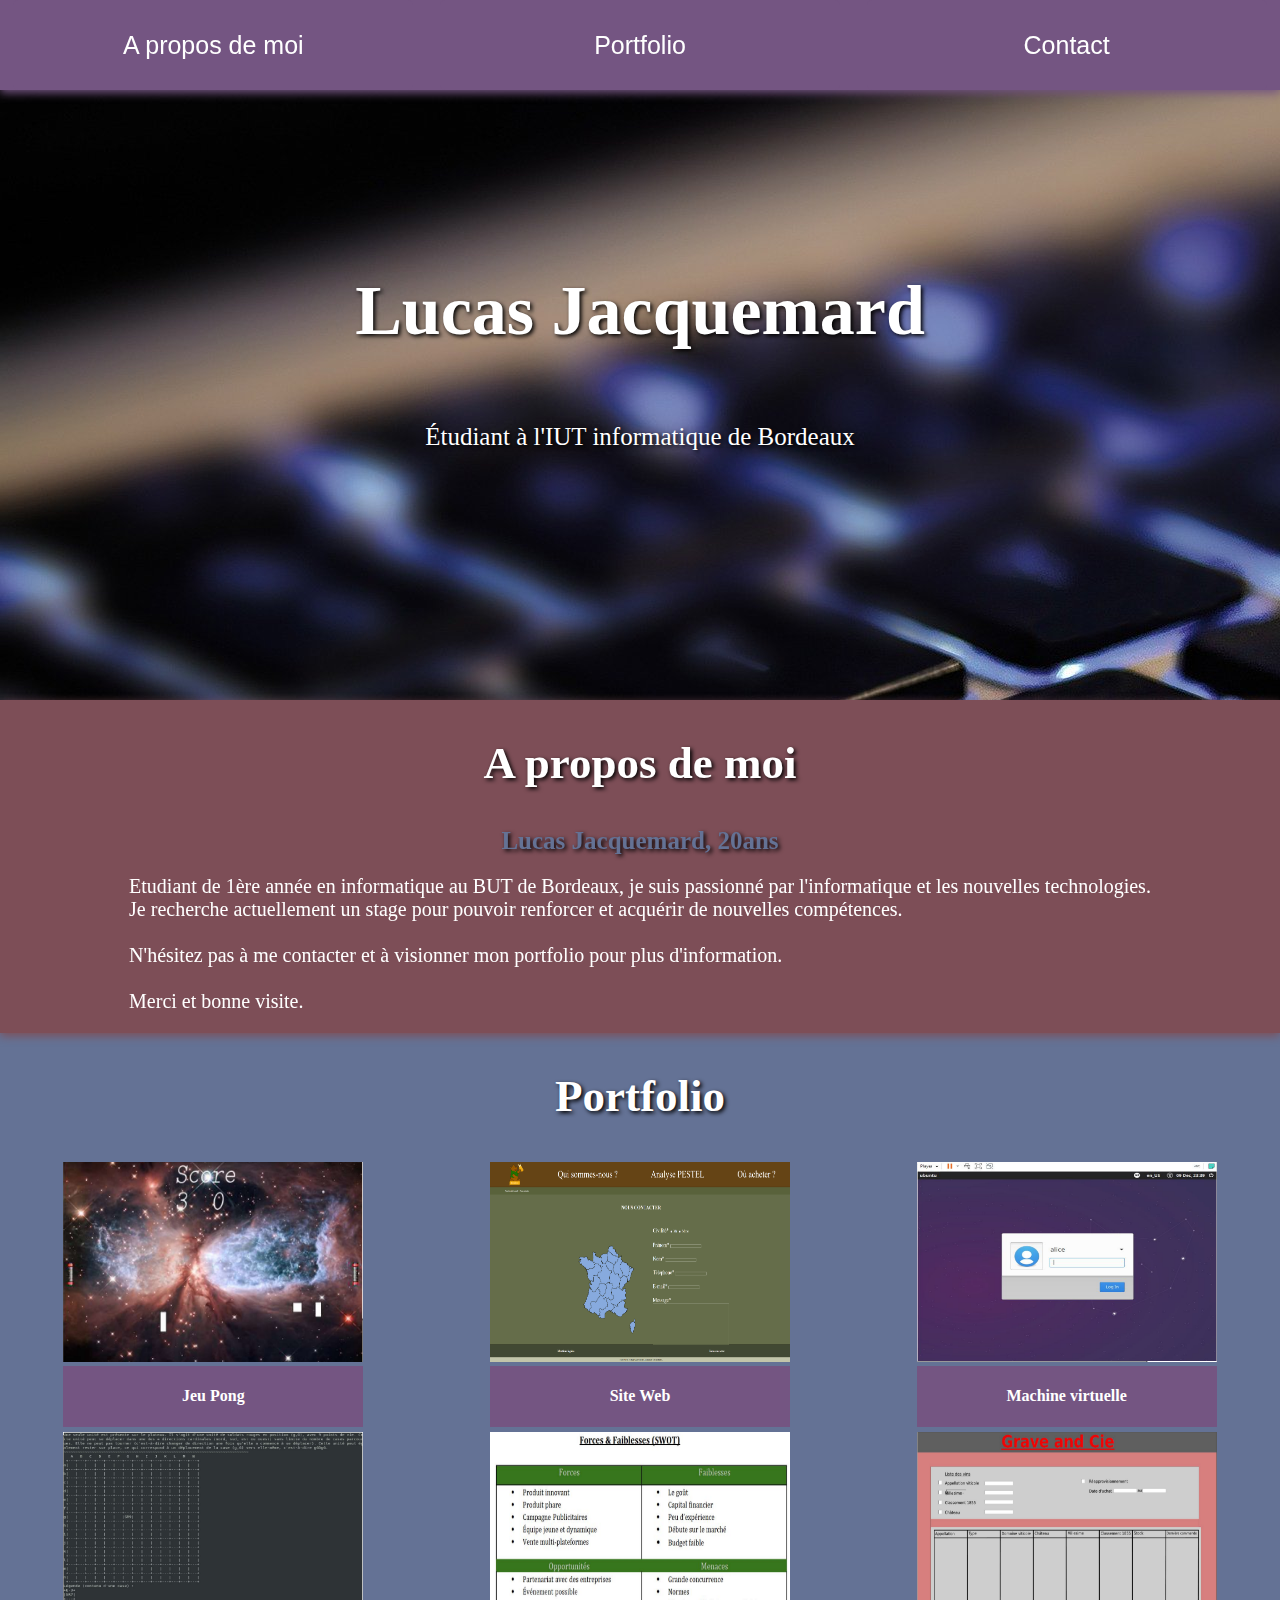
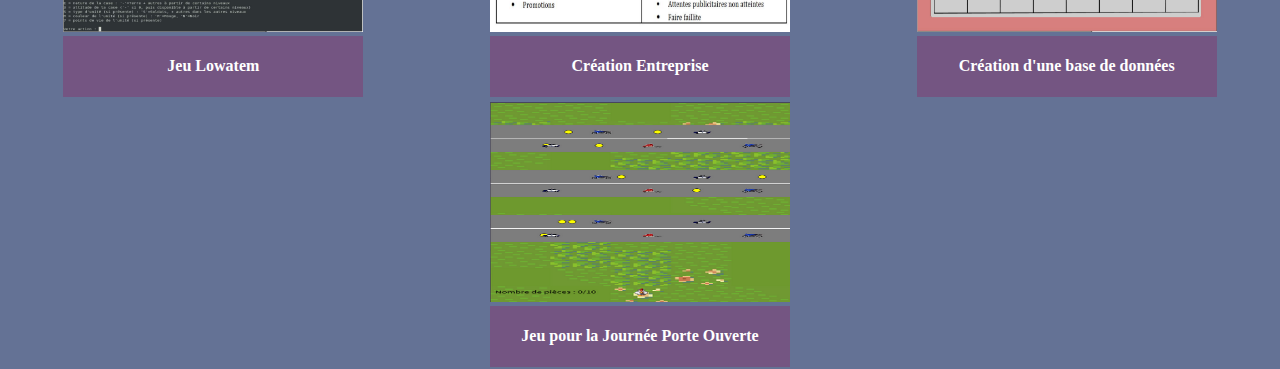
==== index.html @ 4721d034 "Update index.html" ====
<!DOCTYPE html>
<html lang="fr">
<meta charset="utf-8">
<html> 
<head>
    <title> Portfolio </title> 
    <meta charset="utf-8">
    <link rel="stylesheet" href="Portfolio.css">
</head>
<body> 
    <div id="Principale">
        <header>
            <button class="menu" onclick="window.location.href = '#Presentation'" >A propos de moi</button>  
            <button class="menu" onclick="window.location.href = '#Portfolio'" >Portfolio</button>
            <button class="menu" onclick="window.location.href = 'Contact.html'" >Contact</button>  
        </header>
        <nav id="Mobile">
            <div id="Liste-sous-menu">
                <a href="#menu" id="Retour-menu">X</a>
                <ul id="Lien">
                    <li class="Sous-menu-lien"><button class="menu" onclick="window.location.href = '#Presentation'" >A propos de moi</button>  </li>
                    <li class="Sous-menu-lien"><button class="menu" onclick="window.location.href = '#Portfolio'" >Portfolio</button></li>
                    <li class="Sous-menu-lien"><button class="menu" onclick="window.location.href = 'Contact.html'" >Contact</button>  </li>
                </ul>
            </div>
            <a href="#Liste-sous-menu" id="Menu">Menu</a>
        </nav>
        <div class="image">
            <div class="texte_image">
                <h1 id="Titre">Lucas Jacquemard</h1>
                <p>Étudiant à l'IUT informatique de Bordeaux</p>
            </div>       
        </div>
    </div>
    <div id="Presentation">
        <div class="Titre">
            <h2>A propos de moi</h2>
        </div>
        <h3>Lucas Jacquemard, 20ans</h3>
        <div class="texte">
            <p>Etudiant de 1ère année en informatique au BUT de Bordeaux, 
                je suis passionné par l'informatique et les nouvelles technologies.
                <br>Je recherche actuellement un stage pour pouvoir renforcer 
                et acquérir de nouvelles compétences.</br>
                <br>N'hésitez pas à me contacter et à visionner mon portfolio pour plus d'information.</br>
            </br> Merci et bonne visite.</br></p>
        </div>     
    </div>
    <div class="Titre">
        <h2>Portfolio</h2>
    </div>
    <div id="Portfolio">                   
        <div class="portfolio_description">
            <a href="retex/Retex_Pong.pdf"><img class="Image_portfolio" src="img/Pong.PNG"></a>
            <div class="Portfolio_caption">
                <h4>Jeu Pong</h4>
            </div>
        </div>  
        <div class="portfolio_description">
            <a href="retex/Retex_Web.pdf"><img class="Image_portfolio" src="img/Web.png"> </a> 
            <div class="Portfolio_caption">
                <h4>Site Web</h4>
            </div>
        </div>
        <div class="portfolio_description"> 
            <a href="retex/Retex_MachineVirtuelle.pdf"><img class="Image_portfolio" src="img/MachineVirtuelle.PNG"></a>
            <div class="Portfolio_caption">
                <h4>Machine virtuelle</h4>
            </div>
        </div>
        <div class="portfolio_description"> 
            <a href="retex/Retex_Lowatem.pdf"><img class="Image_portfolio" src="img/Lowatem.PNG"></a>
            <div class="Portfolio_caption">
                <h4>Jeu Lowatem</h4>
            </div>
        </div>
        <div class="portfolio_description"> 
            <a href="retex/Retex_Entreprise.pdf" download="Retex_Entreprise.pdf" ><img class="Image_portfolio" src="img/Entreprise.PNG"></a>
            <div class="Portfolio_caption">
                <h4>Création Entreprise</h4>
            </div>
        </div> 
        <div class="portfolio_description">
            <a href="retex/Retex_Base_de_donées.pdf"><img class="Image_portfolio" src="img/Base de donnée.PNG"></a>
            <div class="Portfolio_caption">
                <h4>Création d'une base de données</h4>
            </div>
        </div> 
        <div class="portfolio_description">  
            <a href="retex/Retex_JPO.pdf"><img class="Image_portfolio" src="img/JPO.png"></a>
            <div class="Portfolio_caption">
                <h4>Jeu pour la Journée Porte Ouverte</h4>
            </div>
        </div>
    </div>      
</body>
</html>
---- Portfolio.css ----
*{
    box-sizing: border-box;
}
html {
    height: 100%;
    width: 100%;
    background-color: #647295;
}

body {
    height: 100%;
    width: 100%;
    display: flex;
    flex-direction: column;
    margin: 0;
    overflow-x: hidden;
}

header {
    display : flex;
    justify-content: space-around;
    align-items: center;
    position: fixed;
    z-index: 2;
    height: 10%;
    width:100%;
    background-color:#745582 ; 
    filter: drop-shadow(0px 3px 5px #745582); 
    
}

.menu {
    font-size: 25px;
    width: 400px;
    height: 100%;
    color: #fff;
    border-radius: 5px;
    padding: 10px 25px;
    font-family: 'Lato', sans-serif;
    font-weight: 500;
    background: transparent;
    cursor: pointer;
    transition: all 0.3s ease;
    position: relative;
    display: inline-block;
    outline: none;
    background: #745582;
    border: none;
    z-index: 1;
}

.menu:after {
    position: absolute;
    content: "";
    width: 0;
    height: 100%;
    top: 0;
    right: 0;
    z-index: -1;
    background-color: #D8BFD8;
    border-radius: 5px;
    transition: all 0.3s ease;
}

.menu:hover:after {
    left: 0;
    width: 100%;
}

.image{
    display: table-cell;
    width: 100vw;
    height: 700px; 
    margin: 0%;
    padding: 0%;
    background:url(img/technology-gff7864ba7_1920.jpg)  ;
    text-align: center; 
    vertical-align: middle;  
}

#Titre{
    font-size: 70px;
}

.texte_image{
    margin: 0%;
    padding:0%;
    font-size: 20px;
    display:flex;
    flex-direction: column;
    justify-content: center;
    align-items: center;
    text-shadow: 2px 2px 4px #000;
    color: white;
    font-size: 25px;
}

#Presentation {
    background-color: #7D4E57;
    filter: drop-shadow(0px 3px 5px #7D4E57);
    width: 100%;
    height: 400px;
    display: flex;
    flex-direction: column;
    align-items: center;
    justify-content: center;
    color: #FFFF;
}

.texte{
    margin: 0%;
    padding:0%;
    height: 100%;
    font-size: 20px;
}

p{
    
    font-size: 100%;
    width: 100%;
    height:100%;
    margin-left: auto;
    margin-right: auto;
}

h3{
    display: inline;
    width:100%;
    padding: 0%;
    margin:0%;
    text-align:center;
    color: #647295;
    font-size: 25px;
    text-shadow: 2px 2px 4px #000;
}


#Portfolio{
    background-size: cover;
    display: flex;
    flex-direction: row;
    flex-wrap: wrap;
    justify-content: space-around;
    justify-items: center;
    align-items: center;
    height:70%
}

.Titre{
    color: #fff;
    text-align: center;
    font-size: 30px;
    text-shadow: 2px 2px 4px #000;
}

.Image_portfolio{
    width: 300px;
    height:200px;
    margin-left: 50px;
    margin-right: 50px;
}

.portfolio_description{
    display: flex;
    flex-direction: column;
    justify-content: center;
    height: 270px;
}

.Portfolio_caption{
    text-align: center;
    background-color: #745582 ;
    max-width: 300px;
    margin-left: 50px;
    margin-right: 50px;
    color:white;      
}

#Mobile {
    display: none;
}

@media screen and (max-width: 800px) {
    
    #Mobile {
        height: 15%;
        width: 100%;
        background: #745582;
        position: fixed;
        display: flex;
        flex-direction: row-reverse;
        justify-content: space-around;
        align-items: center;
        z-index: 1;
    }
    
    #Menu {
        font-size: 36px;
        line-height: 46px;
        color: white;
        background: #745582;
        text-decoration: none;
        cursor: pointer;
        border: 0;
        margin-left: auto;
        margin-right: auto;
    }
    
    #Liste-sous-menu {
        display: flex;
        justify-content: center;
        align-items: center;
    }
    
    #Retour-menu {
        display: none;
        background: #745582;
        text-decoration: none;
        color: white;
        font-weight: bold;
        font-size: 20px;
        margin-left: 40px;
        font-family: Verdana, Geneva, Tahoma, sans-serif;
    }
    
    #Lien {
        display: none;
        height: 10%;
        width: 100%;
        list-style-type: none;
        background: #745582, 10%;
    }
    
    .Sous-menu-lien .menu {
        list-style-type: none;
        text-align: center;
        padding: 0px;
        line-height: 40px;
        height: 10%;
        color: white;
        font-size: 20px;
        z-index: 5;
    }
    
    .Sous-menu-lien a:hover,
    #Retour-menu:hover,
    #Menu:hover {
        color: grey;
    }
    
    #Liste-sous-menu:target ul {
        display: block;
    }
    
    #Liste-sous-menu:target #Retour-menu {
        display: block;
    }
    
    #Liste-sous-menu:target+#Menu {
        display: none;
    }
    
    header{
        display: none;
    }
    
    .texte{
        margin: 0%;
        padding:0%;
        height: 100%;
        font-size: 20px;
        display:flex;
        flex-direction: column;
        justify-content: center;
        align-items: center;
        text-align: center;
    }
    
    p{
        margin-right: auto;
        margin-left: auto;
        width: 100%;
        height:100%;
    }
    
    h3{
        margin-right: 0%;
    }
    
}
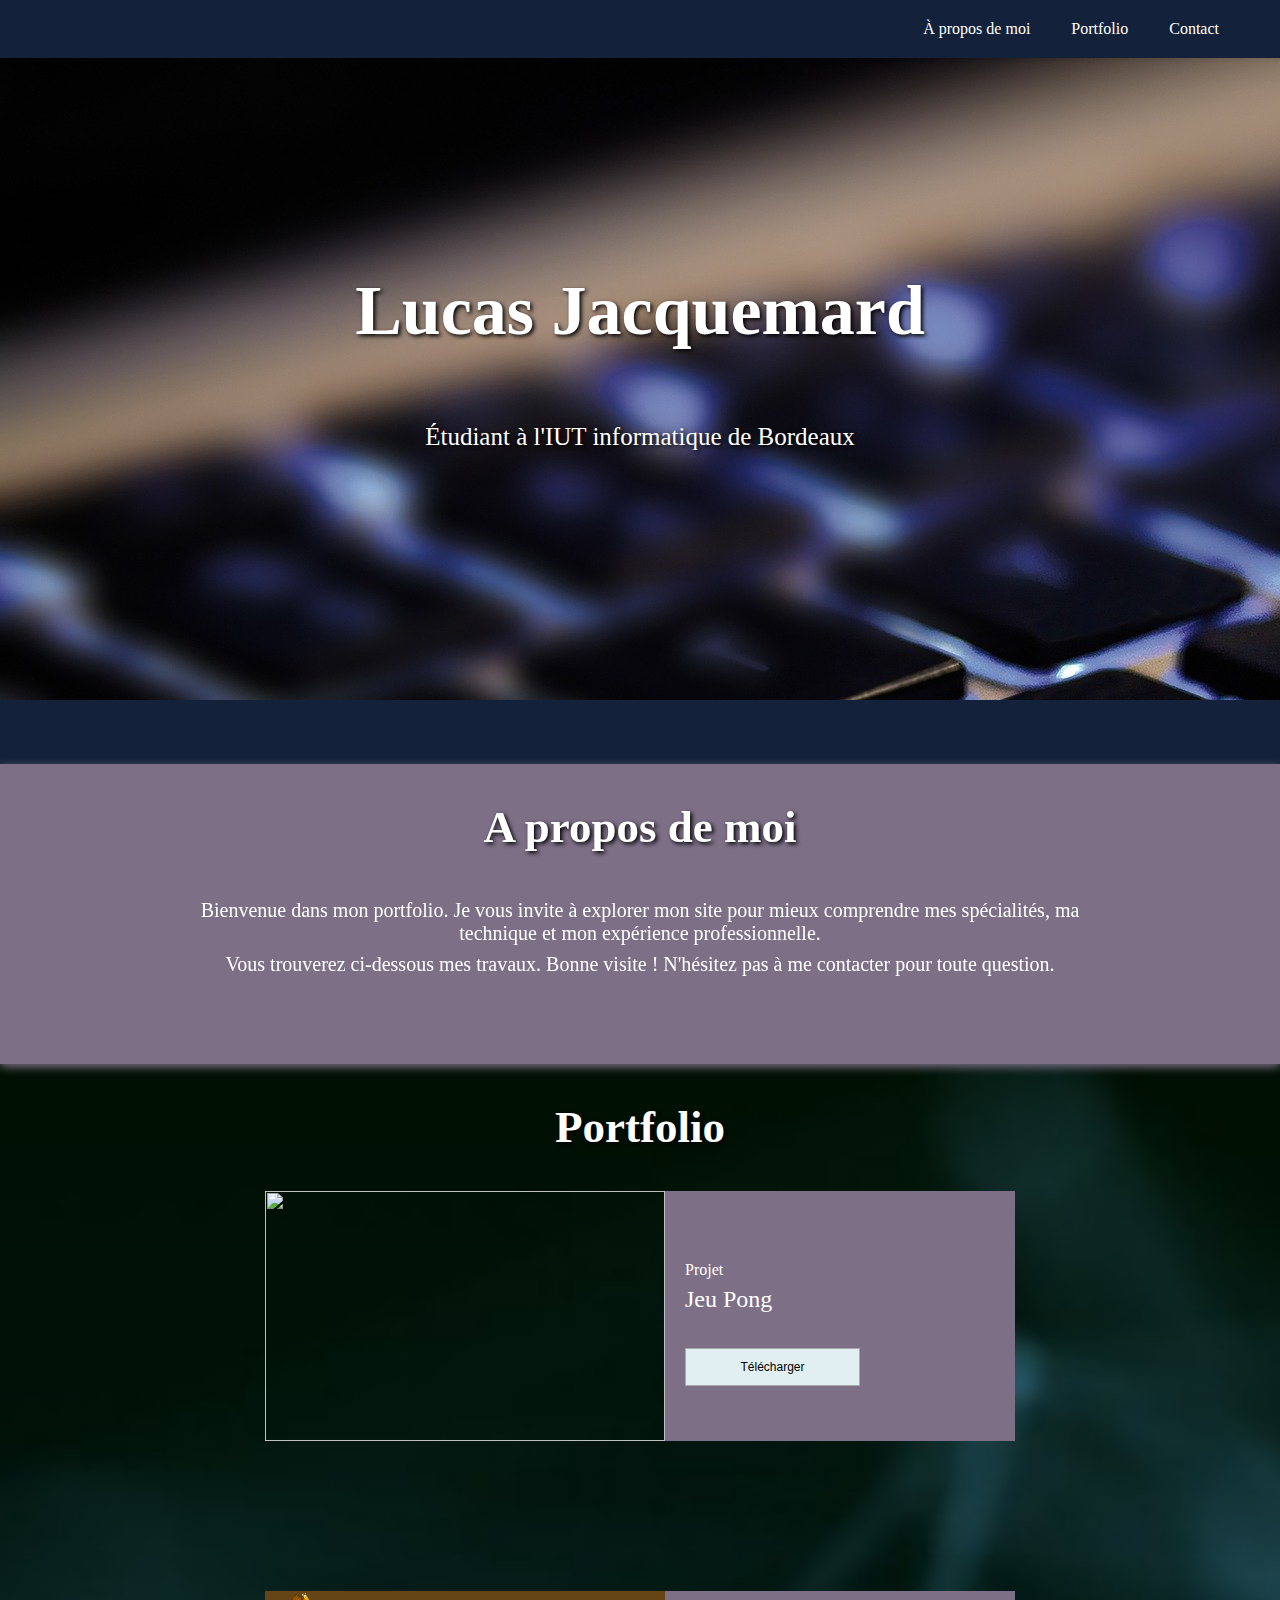
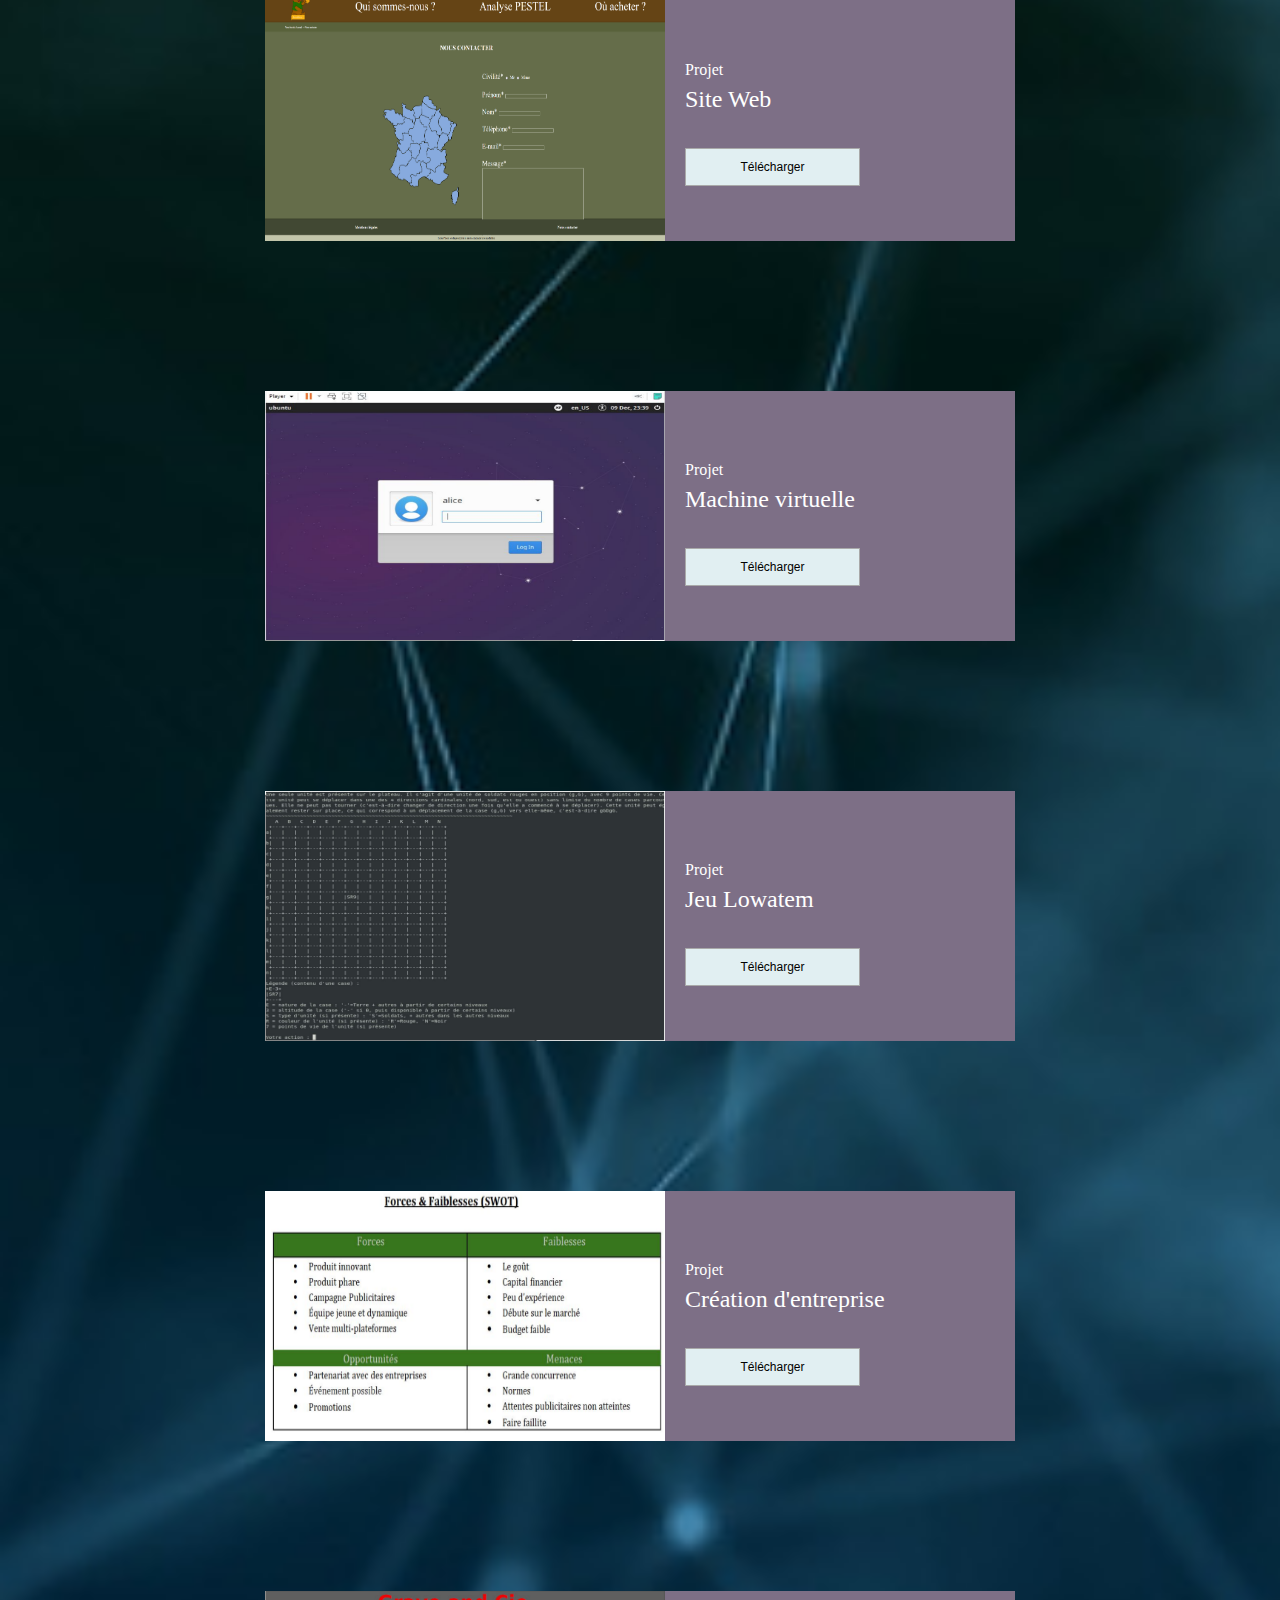
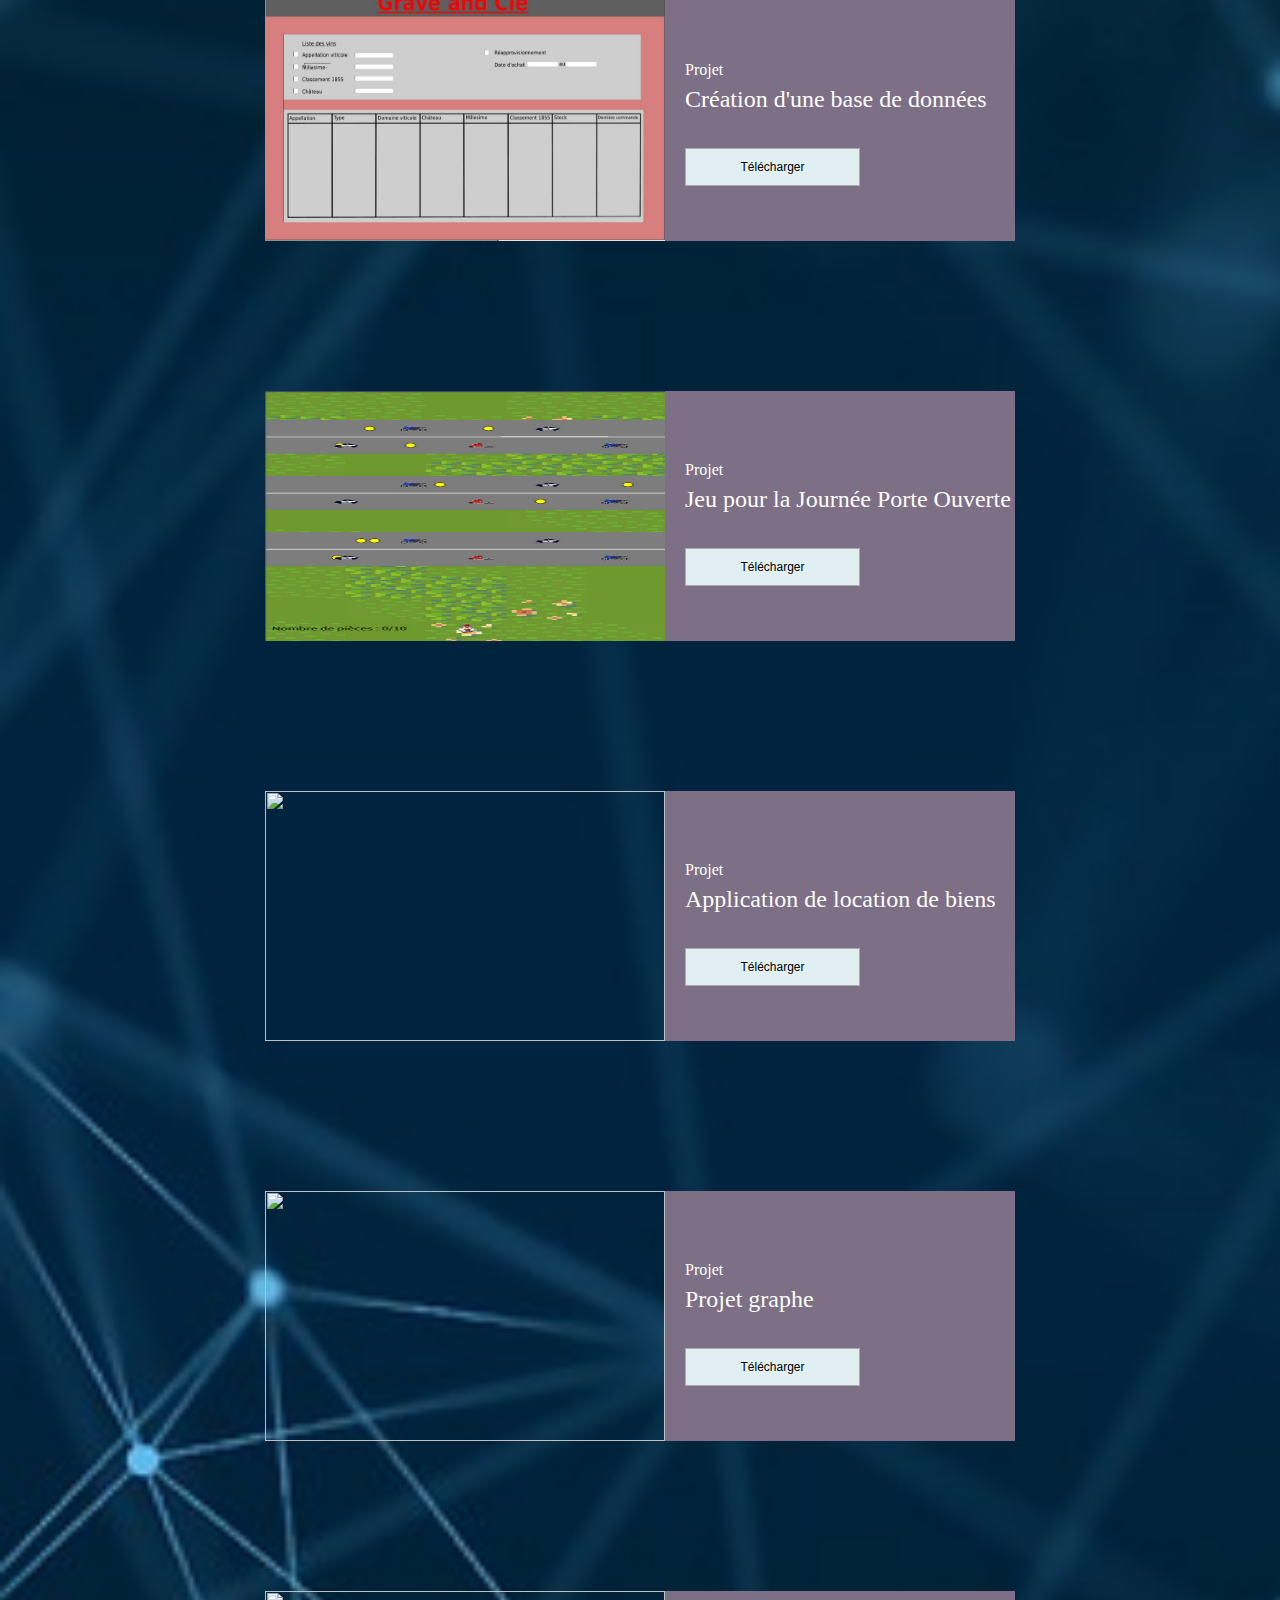
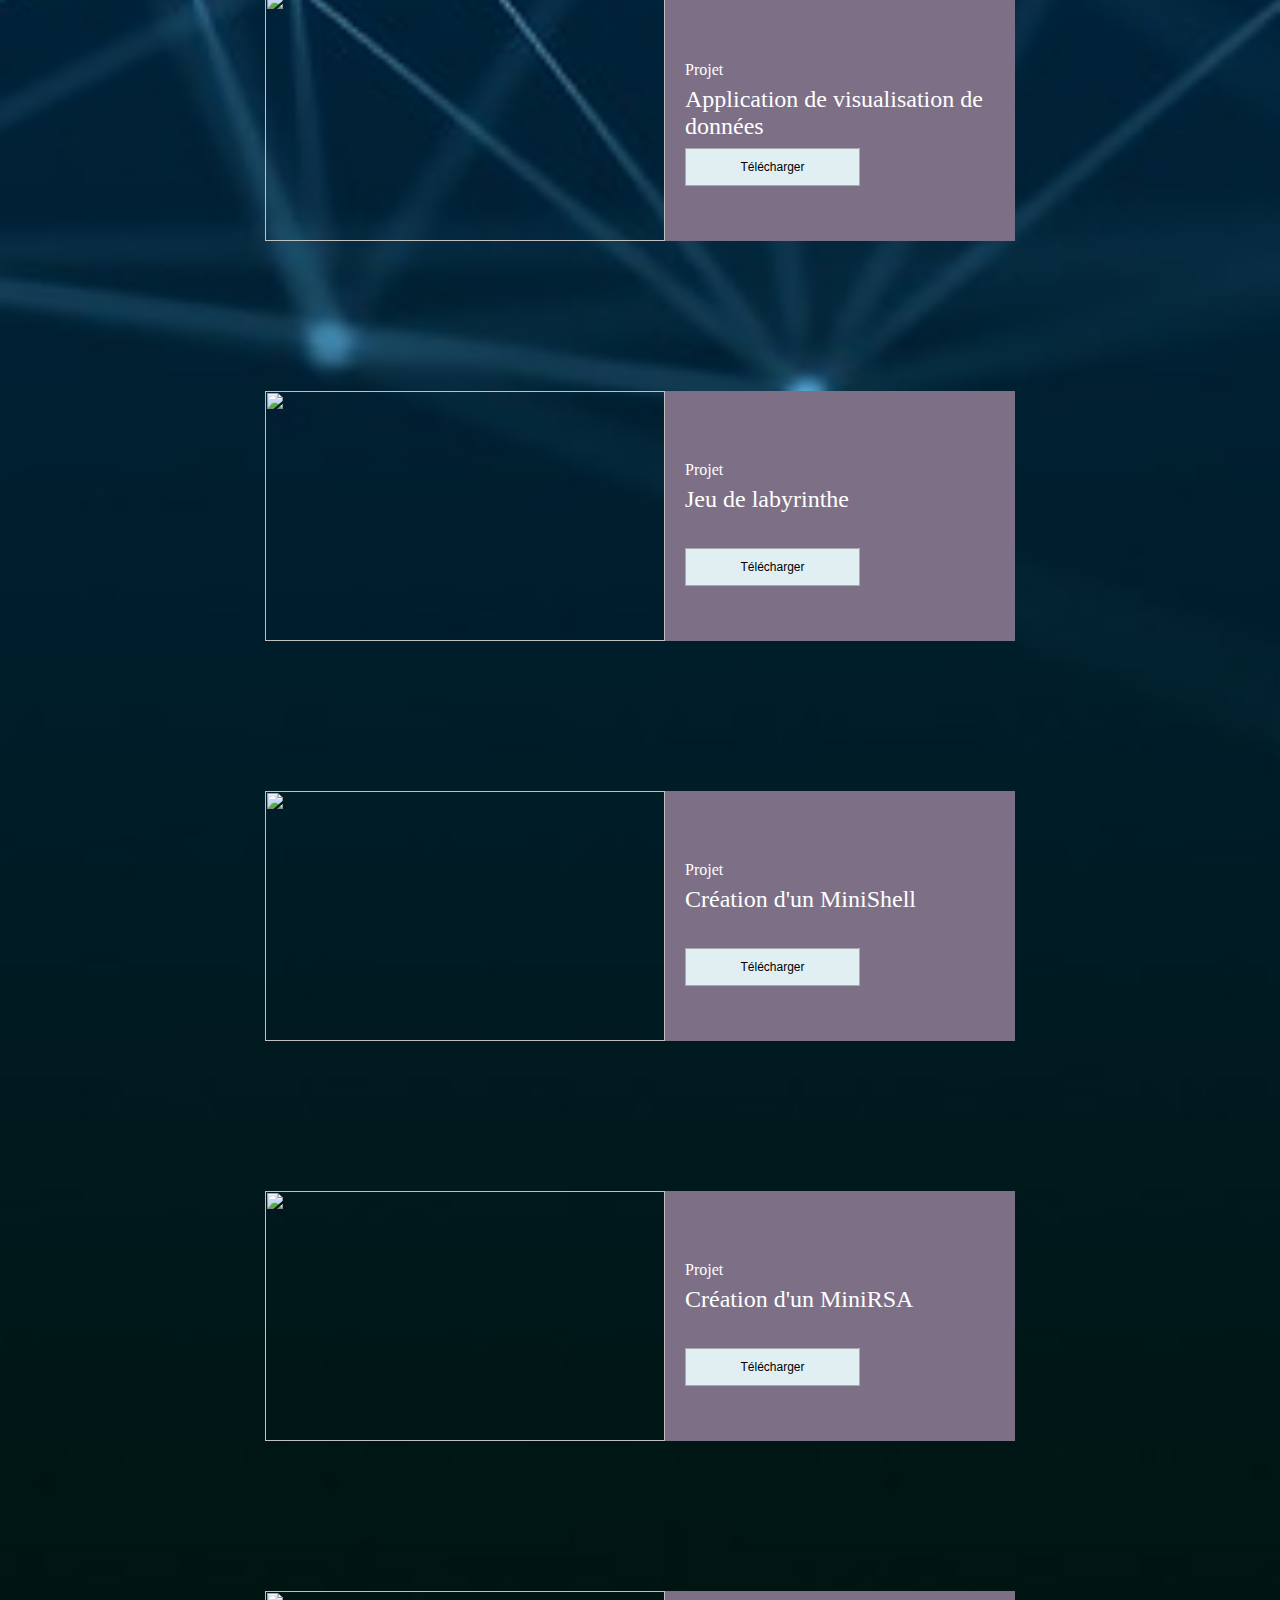
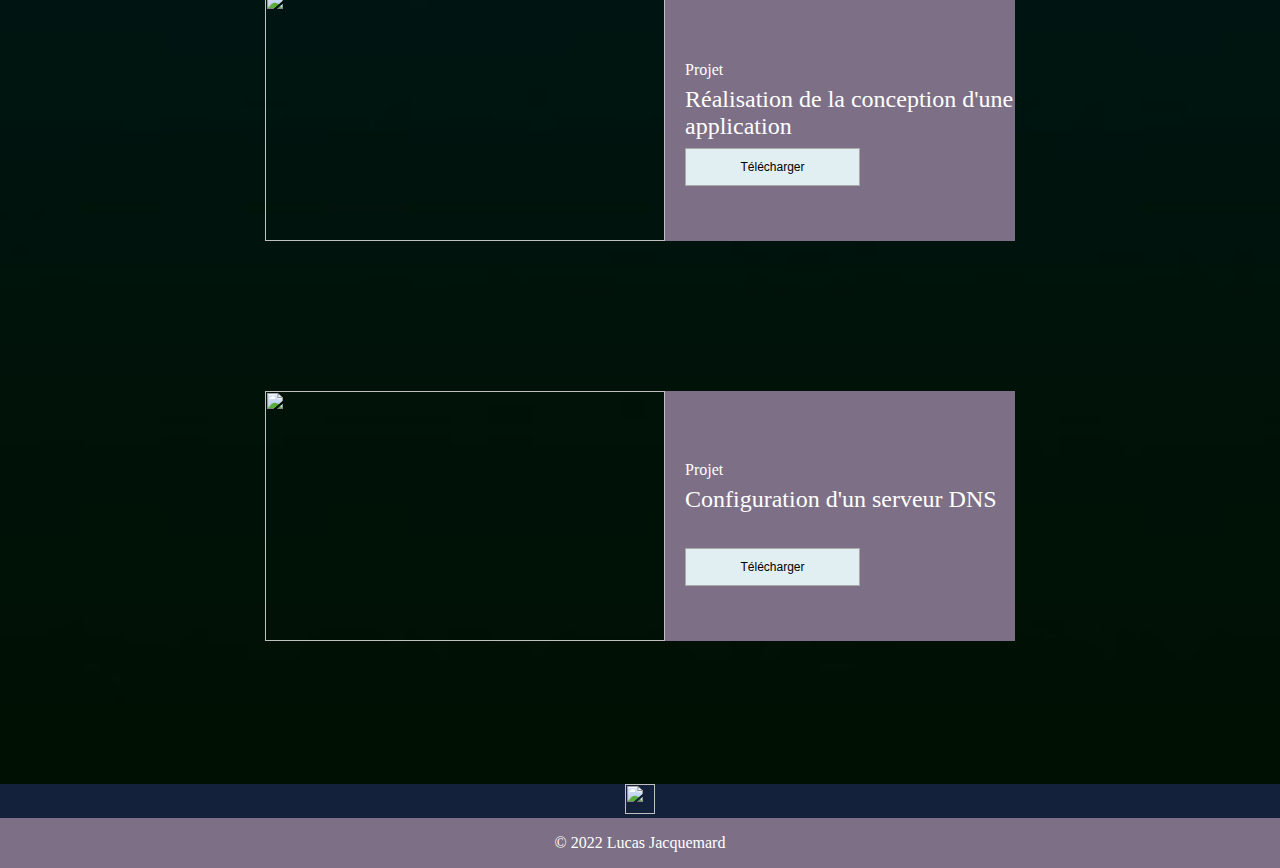
==== commit afafbe3c: "Rename Portfolio.html to index.html" ====
--- a/index.html
+++ b/index.html
@@ -9,11 +9,15 @@
 </head>
 <body> 
     <div id="Principale">
-        <header>
-            <button class="menu" onclick="window.location.href = '#Presentation'" >A propos de moi</button>  
-            <button class="menu" onclick="window.location.href = '#Portfolio'" >Portfolio</button>
-            <button class="menu" onclick="window.location.href = 'Contact.html'" >Contact</button>  
-        </header>
+        <header class="header">
+            <input class="menu-btn" type="checkbox" id="menu-btn" />
+            <label class="menu-icon" for="menu-btn"><span class="navicon"></span></label>
+            <ul class="menu">
+              <li><a href="#Presentation">À propos de moi</a></li>
+              <li><a href="#Portfolio">Portfolio</a></li>
+              <li><a href="#Contact">Contact</a></li>
+            </ul>
+          </header>
         <nav id="Mobile">
             <div id="Liste-sous-menu">
                 <a href="#menu" id="Retour-menu">X</a>
@@ -36,62 +40,173 @@
         <div class="Titre">
             <h2>A propos de moi</h2>
         </div>
-        <h3>Lucas Jacquemard, 20ans</h3>
         <div class="texte">
-            <p>Etudiant de 1ère année en informatique au BUT de Bordeaux, 
-                je suis passionné par l'informatique et les nouvelles technologies.
-                <br>Je recherche actuellement un stage pour pouvoir renforcer 
-                et acquérir de nouvelles compétences.</br>
-                <br>N'hésitez pas à me contacter et à visionner mon portfolio pour plus d'information.</br>
-            </br> Merci et bonne visite.</br></p>
+            <CENTER>Bienvenue dans mon portfolio. Je vous invite à explorer mon site pour mieux comprendre mes spécialités, ma technique et mon expérience professionnelle. </CENTER>
+            <CENTER> Vous trouverez ci-dessous mes travaux. Bonne visite ! N'hésitez pas à me contacter pour toute question.</CENTER>
         </div>     
     </div>
-    <div class="Titre">
-        <h2>Portfolio</h2>
-    </div>
-    <div id="Portfolio">                   
-        <div class="portfolio_description">
-            <a href="retex/Retex_Pong.pdf"><img class="Image_portfolio" src="img/Pong.PNG"></a>
-            <div class="Portfolio_caption">
-                <h4>Jeu Pong</h4>
-            </div>
+    <div id="Portfolio">
+        <div class="Titre">
+            <h2>Portfolio</h2>
+        </div>
+        <div id="portfolio_projet">                 
+            <div class="portfolio_description">
+                <img class="Image_portfolio" src="img/Pong.png">
+                <div class="Portfolio_caption">
+                    <div class="texte_Portfolio">
+                    <p>Projet</p>
+                    <p class="nom_projet">Jeu Pong</p>
+                    <input type="button" value="Télécharger" onclick="window.location='retex/Retex Pong.pdf'"></input>
+                </div>
+                </div>
+            </div>  
+            <div class="portfolio_description">
+                <img class="Image_portfolio" src="img/Web.png">
+                <div class="Portfolio_caption">
+                <div class="texte_Portfolio">
+                    <p>Projet</p>
+                    <p class="nom_projet">Site Web</p>
+                    <input type="button" value="Télécharger" onclick="window.location='retex/Retex Web.pdf'"></input>
+                </div>
+                </div>
+            </div>
+            <div class="portfolio_description"> 
+                <img class="Image_portfolio" src="img/MachineVirtuelle.PNG">
+                <div class="Portfolio_caption">
+                    <div class="texte_Portfolio">
+                        <p>Projet</p>
+                        <p class="nom_projet">Machine virtuelle</p>
+                        <input type="button" value="Télécharger" onclick="window.location='retex/Retex Machine virtuelle.pdf'"></input>
+                    </div>
+                    </div>
+            </div>
+            <div class="portfolio_description"> 
+                <img class="Image_portfolio" src="img/Lowatem.PNG">
+                <div class="Portfolio_caption">
+                    <div class="texte_Portfolio">
+                        <p>Projet</p>
+                        <p class="nom_projet">Jeu Lowatem</p>
+                        <input type="button" value="Télécharger" onclick="window.location='retex/Retex Lowatem.pdf'"></input>
+                    </div>
+                    </div>
+            </div>
+            <div class="portfolio_description"> 
+                <img class="Image_portfolio" src="img/Entreprise.PNG">
+                <div class="Portfolio_caption">
+                    <div class="texte_Portfolio">
+                        <p>Projet</p>
+                        <p class="nom_projet">Création d'entreprise</p>
+                        <input type="button" value="Télécharger" onclick="window.location='retex/Retex Entreprise.pdf'"></input>
+                    </div>
+                    </div>
+            </div> 
+            <div class="portfolio_description">
+                <img class="Image_portfolio" src="img/Base de donnée.PNG">
+                <div class="Portfolio_caption">
+                    <div class="texte_Portfolio">
+                        <p>Projet</p>
+                        <p class="nom_projet">Création d'une base de données</p>
+                        <input type="button" value="Télécharger" onclick="window.location='retex/Retex Base de données.pdf'"></input>
+                    </div>
+                    </div>     
+            </div> 
+            <div class="portfolio_description">  
+                <img class="Image_portfolio" src="img/JPO.png">
+                <div class="Portfolio_caption">
+                    <div class="texte_Portfolio">
+                        <p>Projet</p>
+                        <p class="nom_projet">Jeu pour la Journée Porte Ouverte</p>
+                        <input type="button" value="Télécharger" onclick="window.location='retex/Retex JPO.pdf'"></input>
+                    </div>
+                </div>  
+            </div>
+            <div class="portfolio_description">
+                <img class="Image_portfolio" src="img/Application location.PNG">
+                <div class="Portfolio_caption">
+                    <div class="texte_Portfolio">
+                        <p>Projet</p>
+                        <p class="nom_projet">Application de location de biens</p>
+                        <input type="button" value="Télécharger" onclick="window.location='retex/Retex Application de location de biens.pdf'"></input>
+                    </div>
+                    </div>     
+            </div>
+            <div class="portfolio_description">
+                <img class="Image_portfolio" src="img/Graphe.PNG">
+                <div class="Portfolio_caption">
+                    <div class="texte_Portfolio">
+                        <p>Projet</p>
+                        <p class="nom_projet">Projet graphe</p>
+                        <input type="button" value="Télécharger" onclick="window.location='retex/Retex Projet graphe.pdf'"></input>
+                    </div>
+                    </div>     
+            </div>
+            <div class="portfolio_description">
+                <img class="Image_portfolio" src="img/CPDViewer.png">
+                <div class="Portfolio_caption">
+                    <div class="texte_Portfolio">
+                        <p>Projet</p>
+                        <p class="nom_projet">Application de visualisation de données</p>
+                        <input type="button" value="Télécharger" onclick="window.location='retex/Retex CPDViewer.pdf'"></input>
+                    </div>
+                    </div>     
+            </div>
+            <div class="portfolio_description">
+                <img class="Image_portfolio" src="img/Jeu labyrinthe.PNG">
+                <div class="Portfolio_caption">
+                    <div class="texte_Portfolio">
+                        <p>Projet</p>
+                        <p class="nom_projet">Jeu de labyrinthe</p>
+                        <input type="button" value="Télécharger" onclick="window.location='retex/Retex jeu labyrinthe.pdf'"></input>
+                    </div>
+                    </div>     
+            </div> 
+            <div class="portfolio_description">
+                <img class="Image_portfolio" src="img/MiniShell.PNG">
+                <div class="Portfolio_caption">
+                    <div class="texte_Portfolio">
+                        <p>Projet</p>
+                        <p class="nom_projet">Création d'un MiniShell</p>
+                        <input type="button" value="Télécharger" onclick="window.location='retex/Retex MiniShell.pdf'"></input>
+                    </div>
+                    </div>     
+            </div> 
+            <div class="portfolio_description">
+                <img class="Image_portfolio" src="img/MiniRSA.PNG">
+                <div class="Portfolio_caption">
+                    <div class="texte_Portfolio">
+                        <p>Projet</p>
+                        <p class="nom_projet">Création d'un MiniRSA</p>
+                        <input type="button" value="Télécharger" onclick="window.location='retex/Retex MiniRSA.pdf'"></input>
+                    </div>
+                    </div>     
+            </div> 
+            <div class="portfolio_description">
+                <img class="Image_portfolio" src="img/Conception Application.png">
+                <div class="Portfolio_caption">
+                    <div class="texte_Portfolio">
+                        <p>Projet</p>
+                        <p class="nom_projet">Réalisation de la conception d'une application</p>
+                        <input type="button" value="Télécharger" onclick="window.location='retex/Retex Conception application.pdf'"></input>
+                    </div>
+                    </div>     
+            </div>
+            <div class="portfolio_description">
+                <img class="Image_portfolio" src="img/Réseau.png">
+                <div class="Portfolio_caption">
+                    <div class="texte_Portfolio">
+                        <p>Projet</p>
+                        <p class="nom_projet">Configuration d'un serveur DNS</p>
+                        <input type="button" value="Télécharger" onclick="window.location='retex/Retex DNS.pdf'"></input>
+                    </div>
+                    </div>     
+            </div>    
         </div>  
-        <div class="portfolio_description">
-            <a href="retex/Retex_Web.pdf"><img class="Image_portfolio" src="img/Web.png"> </a> 
-            <div class="Portfolio_caption">
-                <h4>Site Web</h4>
-            </div>
-        </div>
-        <div class="portfolio_description"> 
-            <a href="retex/Retex_MachineVirtuelle.pdf"><img class="Image_portfolio" src="img/MachineVirtuelle.PNG"></a>
-            <div class="Portfolio_caption">
-                <h4>Machine virtuelle</h4>
-            </div>
-        </div>
-        <div class="portfolio_description"> 
-            <a href="retex/Retex_Lowatem.pdf"><img class="Image_portfolio" src="img/Lowatem.PNG"></a>
-            <div class="Portfolio_caption">
-                <h4>Jeu Lowatem</h4>
-            </div>
-        </div>
-        <div class="portfolio_description"> 
-            <a href="retex/Retex_Entreprise.pdf" download="Retex_Entreprise.pdf" ><img class="Image_portfolio" src="img/Entreprise.PNG"></a>
-            <div class="Portfolio_caption">
-                <h4>Création Entreprise</h4>
-            </div>
-        </div> 
-        <div class="portfolio_description">
-            <a href="retex/Retex_Base_de_donées.pdf"><img class="Image_portfolio" src="img/Base de donnée.PNG"></a>
-            <div class="Portfolio_caption">
-                <h4>Création d'une base de données</h4>
-            </div>
-        </div> 
-        <div class="portfolio_description">  
-            <a href="retex/Retex_JPO.pdf"><img class="Image_portfolio" src="img/JPO.png"></a>
-            <div class="Portfolio_caption">
-                <h4>Jeu pour la Journée Porte Ouverte</h4>
-            </div>
-        </div>
-    </div>      
+    </div> 
+    <div id="Contact">
+        <a href="https://www.linkedin.com/in/lucas-jacquemard-58417b250/"><img src="img/linkedin.svg" id="linkedin"></a>
+    </div>     
 </body>
+<footer>
+    <p>© 2022 Lucas Jacquemard</p>
+</footer>
 </html>
--- a/Portfolio.css
+++ b/Portfolio.css
@@ -2,13 +2,13 @@
     box-sizing: border-box;
 }
 html {
-    height: 100%;
-    width: 100%;
-    background-color: #647295;
+    height: 170%;
+    width: 100%;
+    background-color: #13223A;
 }
 
 body {
-    height: 100%;
+    height: 200%;
     width: 100%;
     display: flex;
     flex-direction: column;
@@ -16,56 +16,79 @@
     overflow-x: hidden;
 }
 
-header {
-    display : flex;
-    justify-content: space-around;
-    align-items: center;
+.header {
+    background-color: #13223A;
+    box-shadow: 1px 1px 4px 0 rgba(0,0,0,.1);
     position: fixed;
-    z-index: 2;
-    height: 10%;
-    width:100%;
-    background-color:#745582 ; 
-    filter: drop-shadow(0px 3px 5px #745582); 
-    
-}
-
-.menu {
-    font-size: 25px;
-    width: 400px;
-    height: 100%;
-    color: #fff;
-    border-radius: 5px;
-    padding: 10px 25px;
-    font-family: 'Lato', sans-serif;
-    font-weight: 500;
+    width: 100%;
+    z-index: 3;
+  }
+
+  .header a{
+    color:#fff;
+  }
+
+  .header ul {
+    margin: 0;
+    padding: 0;
+    list-style: none;
+    overflow: hidden;
+    background-color: #13223A;
+  }
+
+.header li {
+    float: left;
+  }
+
+  .header li a {
+    padding: 20px 30px;
+  }
+
+  .header .menu {
+    clear: none;
+    float: right;
+    max-height: none;
+  }
+
+  .header .menu-icon {
+    display: none;
+  }
+
+  .header li a {
+    display: block;
+    padding: 20px 20px;
+    border-right: 1px solid #13223A;
+    text-decoration: none;
+  }
+  
+  .header li a:hover,
+  .header .menu-btn:hover {
+    background-color: #7D6F86;
+  }
+  
+  .header .logo {
+    display: block;
+    float: left;
+    font-size: 2em;
+    padding: 10px 20px;
+    text-decoration: none;
+  }
+
+  .header .menu-icon {
+    cursor: pointer;
+    display: inline-block;
+    float: right;
+    padding: 28px 20px;
+    position: relative;
+    user-select: none;
+  }
+
+  .header .menu-btn:checked ~ .menu-icon .navicon {
     background: transparent;
-    cursor: pointer;
-    transition: all 0.3s ease;
-    position: relative;
-    display: inline-block;
-    outline: none;
-    background: #745582;
-    border: none;
-    z-index: 1;
-}
-
-.menu:after {
-    position: absolute;
-    content: "";
-    width: 0;
-    height: 100%;
-    top: 0;
-    right: 0;
-    z-index: -1;
-    background-color: #D8BFD8;
-    border-radius: 5px;
-    transition: all 0.3s ease;
-}
-
-.menu:hover:after {
-    left: 0;
-    width: 100%;
-}
+  }
+  .header .menu-btn {
+    display: none;
+  }
 
 .image{
     display: table-cell;
@@ -96,26 +119,33 @@
 }
 
 #Presentation {
-    background-color: #7D4E57;
-    filter: drop-shadow(0px 3px 5px #7D4E57);
+    background-color: #7D6F86;
+    filter: drop-shadow(0px 3px 5px #7D6F86);
     width: 100%;
     height: 400px;
+    min-height: 300px;
+    margin-top: 5%;
     display: flex;
     flex-direction: column;
     align-items: center;
     justify-content: center;
-    color: #FFFF;
+    color: #fff;
 }
 
 .texte{
     margin: 0%;
     padding:0%;
+    width:70%;
     height: 100%;
     font-size: 20px;
-}
-
-p{
-    
+    font-family: var(--wbu-font-stack,Calibri);
+}
+
+.texte center{
+    margin: 8px;
+} 
+
+p{   
     font-size: 100%;
     width: 100%;
     height:100%;
@@ -124,18 +154,23 @@
 }
 
 h3{
-    display: inline;
     width:100%;
     padding: 0%;
     margin:0%;
-    text-align:center;
-    color: #647295;
-    font-size: 25px;
-    text-shadow: 2px 2px 4px #000;
-}
-
+    color: #fff;
+}
 
 #Portfolio{
+    background-size: cover;
+    display: flex;
+    flex-direction: column;
+    justify-content: space-around;
+    align-items: center;
+    height:200%;
+    background-image: url(img/Contact.jpg);
+}
+
+#portfolio_projet{
     background-size: cover;
     display: flex;
     flex-direction: row;
@@ -143,7 +178,6 @@
     justify-content: space-around;
     justify-items: center;
     align-items: center;
-    height:70%
 }
 
 .Titre{
@@ -154,116 +188,161 @@
 }
 
 .Image_portfolio{
-    width: 300px;
-    height:200px;
+    width: 400px;
+    height:250px;
     margin-left: 50px;
+}
+
+.portfolio_description{
+    display: flex;
+    flex-direction:row; 
+    justify-content: center;
+    height: 400px;
+}
+
+.Portfolio_caption{
+    background-color: #7D6F86 ;
+    max-width: 350px;
     margin-right: 50px;
-}
-
-.portfolio_description{
-    display: flex;
-    flex-direction: column;
-    justify-content: center;
-    height: 270px;
-}
-
-.Portfolio_caption{
-    text-align: center;
-    background-color: #745582 ;
-    max-width: 300px;
-    margin-left: 50px;
-    margin-right: 50px;
+    width:350px;
+    height: 250px;
     color:white;      
+}
+
+.texte_Portfolio{
+    width: 100%;
+    height: 100%;
+    margin-top: 20%;
+}
+
+.texte_Portfolio p{
+    margin-bottom: 0;
+    margin-left: 20px;
+    height:10%;
+}
+
+.texte_Portfolio .nom_projet{
+    width: 100%;
+    margin-left: 20px;
+    margin-top: 0;
+    height: 25%;
+    font-size: 24px;
+}
+
+.texte_Portfolio input{
+    margin-left: 20px;
+    background-color : #E1EFF2;
+    width:50%;
+    height:15%;
+    overflow: hidden;
+    border: 1px solid darkgrey;
+    font-family: arial;
+    font-size: 12px;
+    color: dark;
+    cursor: pointer;
+}
+
+.texte_Portfolio input:hover {
+    background: #7D6F86
 }
 
 #Mobile {
     display: none;
 }
 
-@media screen and (max-width: 800px) {
-    
-    #Mobile {
-        height: 15%;
+#Contact {
+    height: 70px;
+    width: 100%;
+    display: flex;
+    flex-direction: column;
+    align-items: center;
+    justify-content: center;
+  }
+
+#linkedin{
+    height: 30px;
+    width: 30px;
+}
+  
+footer {
+    display: table;
+    justify-content: center;
+    text-align: center;
+    background-color: #7D6F86;
+    color: #fff;
+    bottom: 0;
+}
+  
+@media screen and (max-width: 1000px) {
+     
+    .header .menu {
+      clear: both;
+     max-height: 0;
+    transition: max-height .2s ease-out;
+    }
+      /* menu icon */
+      
+      .header .menu-icon {
+        cursor: pointer;
+        display: inline-block;
+        float: right;
+        padding: 28px 20px;
+        position: relative;
+        user-select: none;
+      }
+      
+      .header .menu-icon .navicon {
+        background: #7D6F86;
+        display: block;
+        height: 2px;
+        position: relative;
+        transition: background .2s ease-out;
+        width: 18px;
+      }
+      
+      .header .menu-icon .navicon:before,
+      .header .menu-icon .navicon:after {
+        background: #7D6F86;
+        content: '';
+        display: block;
+        height: 100%;
+        position: absolute;
+        transition: all .2s ease-out;
         width: 100%;
-        background: #745582;
-        position: fixed;
-        display: flex;
-        flex-direction: row-reverse;
-        justify-content: space-around;
-        align-items: center;
-        z-index: 1;
-    }
-    
-    #Menu {
-        font-size: 36px;
-        line-height: 46px;
-        color: white;
-        background: #745582;
-        text-decoration: none;
-        cursor: pointer;
-        border: 0;
-        margin-left: auto;
-        margin-right: auto;
-    }
-    
-    #Liste-sous-menu {
-        display: flex;
-        justify-content: center;
-        align-items: center;
-    }
-    
-    #Retour-menu {
+      }
+      
+      .header .menu-icon .navicon:before {
+        top: 5px;
+      }
+      
+      .header .menu-icon .navicon:after {
+        top: -5px;
+      }
+      
+      /* menu btn */
+      
+      .header .menu-btn {
         display: none;
-        background: #745582;
-        text-decoration: none;
-        color: white;
-        font-weight: bold;
-        font-size: 20px;
-        margin-left: 40px;
-        font-family: Verdana, Geneva, Tahoma, sans-serif;
-    }
-    
-    #Lien {
-        display: none;
-        height: 10%;
-        width: 100%;
-        list-style-type: none;
-        background: #745582, 10%;
-    }
-    
-    .Sous-menu-lien .menu {
-        list-style-type: none;
-        text-align: center;
-        padding: 0px;
-        line-height: 40px;
-        height: 10%;
-        color: white;
-        font-size: 20px;
-        z-index: 5;
-    }
-    
-    .Sous-menu-lien a:hover,
-    #Retour-menu:hover,
-    #Menu:hover {
-        color: grey;
-    }
-    
-    #Liste-sous-menu:target ul {
-        display: block;
-    }
-    
-    #Liste-sous-menu:target #Retour-menu {
-        display: block;
-    }
-    
-    #Liste-sous-menu:target+#Menu {
-        display: none;
-    }
-    
-    header{
-        display: none;
-    }
-    
+      }
+      
+      .header .menu-btn:checked ~ .menu {
+        max-height: 240px;
+      }
+      
+
+      .header .menu-btn:checked ~ .menu-icon .navicon:before {
+        transform: rotate(-45deg);
+      }
+      
+      .header .menu-btn:checked ~ .menu-icon .navicon:after {
+        transform: rotate(45deg);
+      }
+      
+      .header .menu-btn:checked ~ .menu-icon:not(.steps) .navicon:before,
+      .header .menu-btn:checked ~ .menu-icon:not(.steps) .navicon:after {
+        top: 0;
+      }
+
     .texte{
         margin: 0%;
         padding:0%;
@@ -275,7 +354,11 @@
         align-items: center;
         text-align: center;
     }
-    
+
+    #Presentation{
+        min-height:400px;
+    }
+
     p{
         margin-right: auto;
         margin-left: auto;
@@ -286,6 +369,31 @@
     h3{
         margin-right: 0%;
     }
+
+    #Portfolio{
+      height:200%;
+  }
+
+    .texte_Portfolio{
+        margin-right: auto;
+        margin-left: auto;
+        width: 95%;
+        height: 100%;  
+    }
+
+    .texte_Portfolio .nom_projet{
+        font-size: 20px;
+    }
+
+    .Portfolio_caption{
+        width: 250px;
+        height: 230px;
+    }
+
+    .Image_portfolio{
+        width: 250px;
+        height: 230px;
+    }
     
 }
 
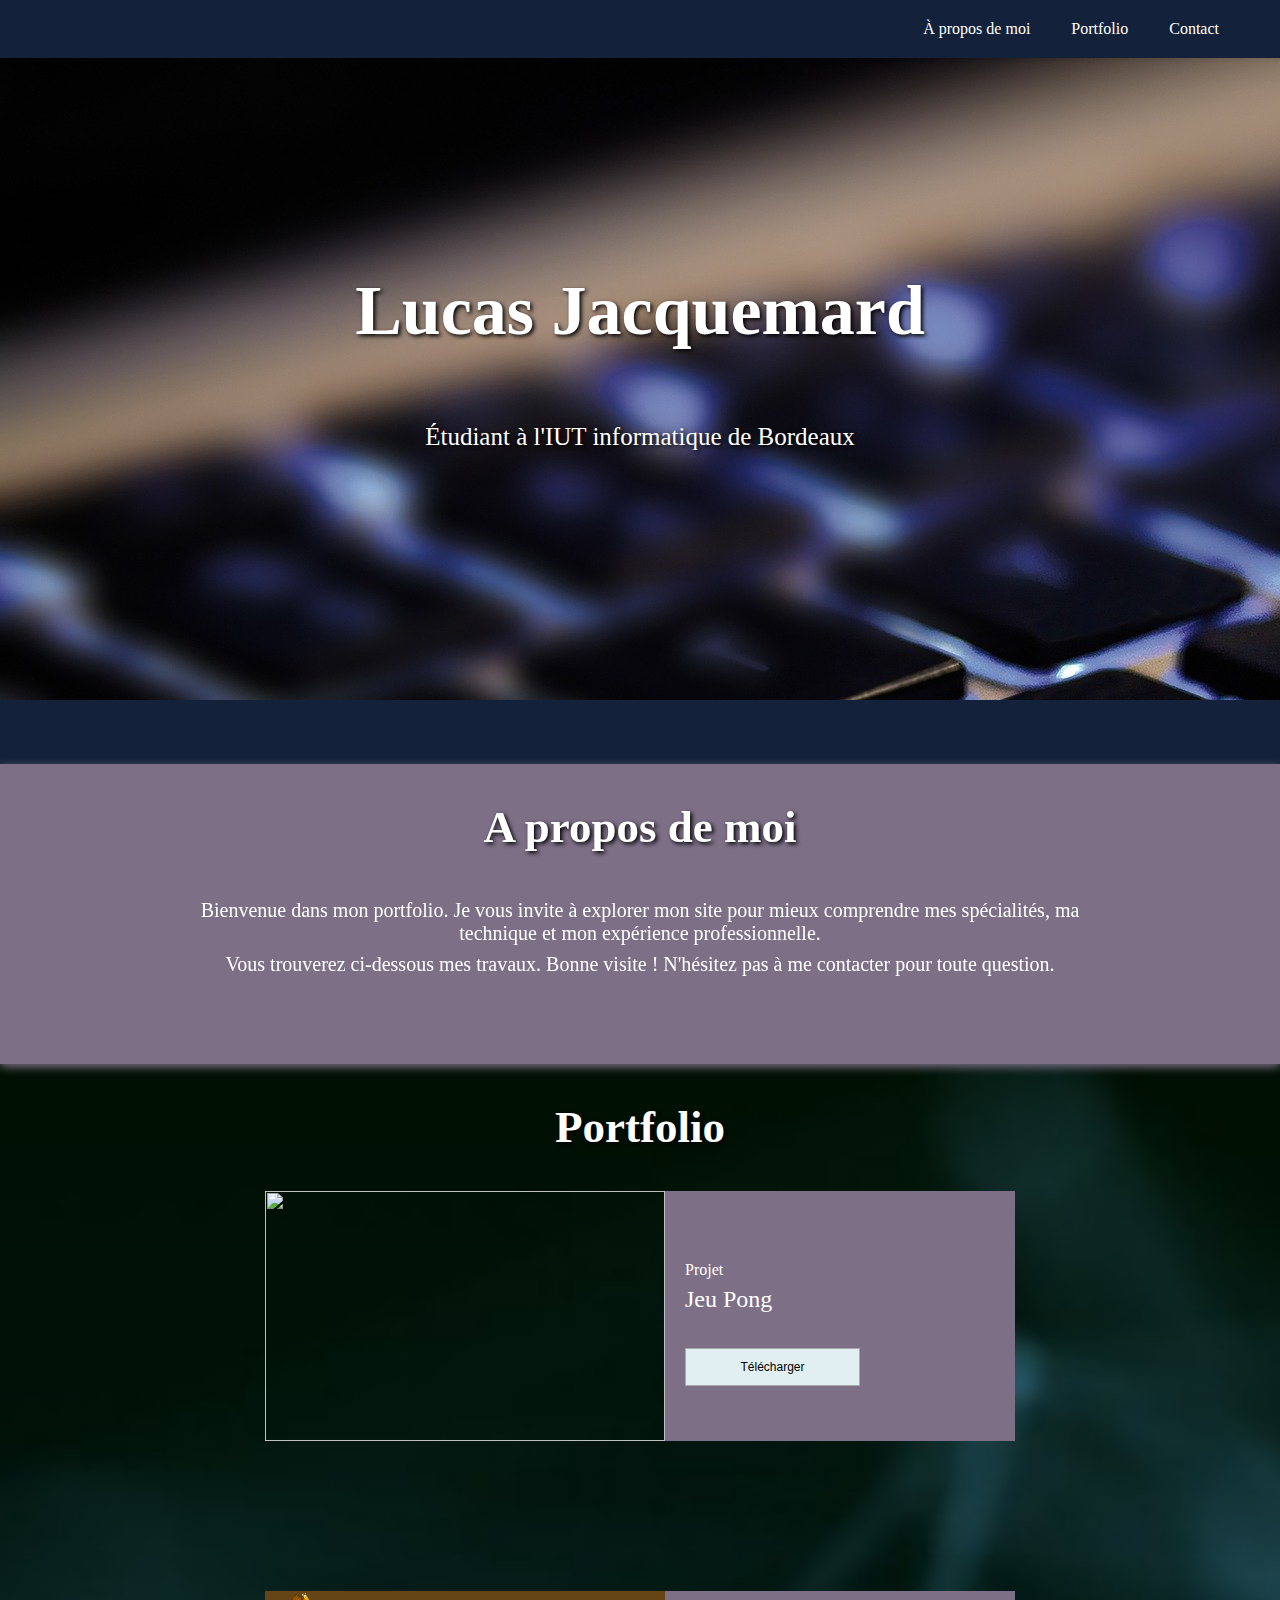
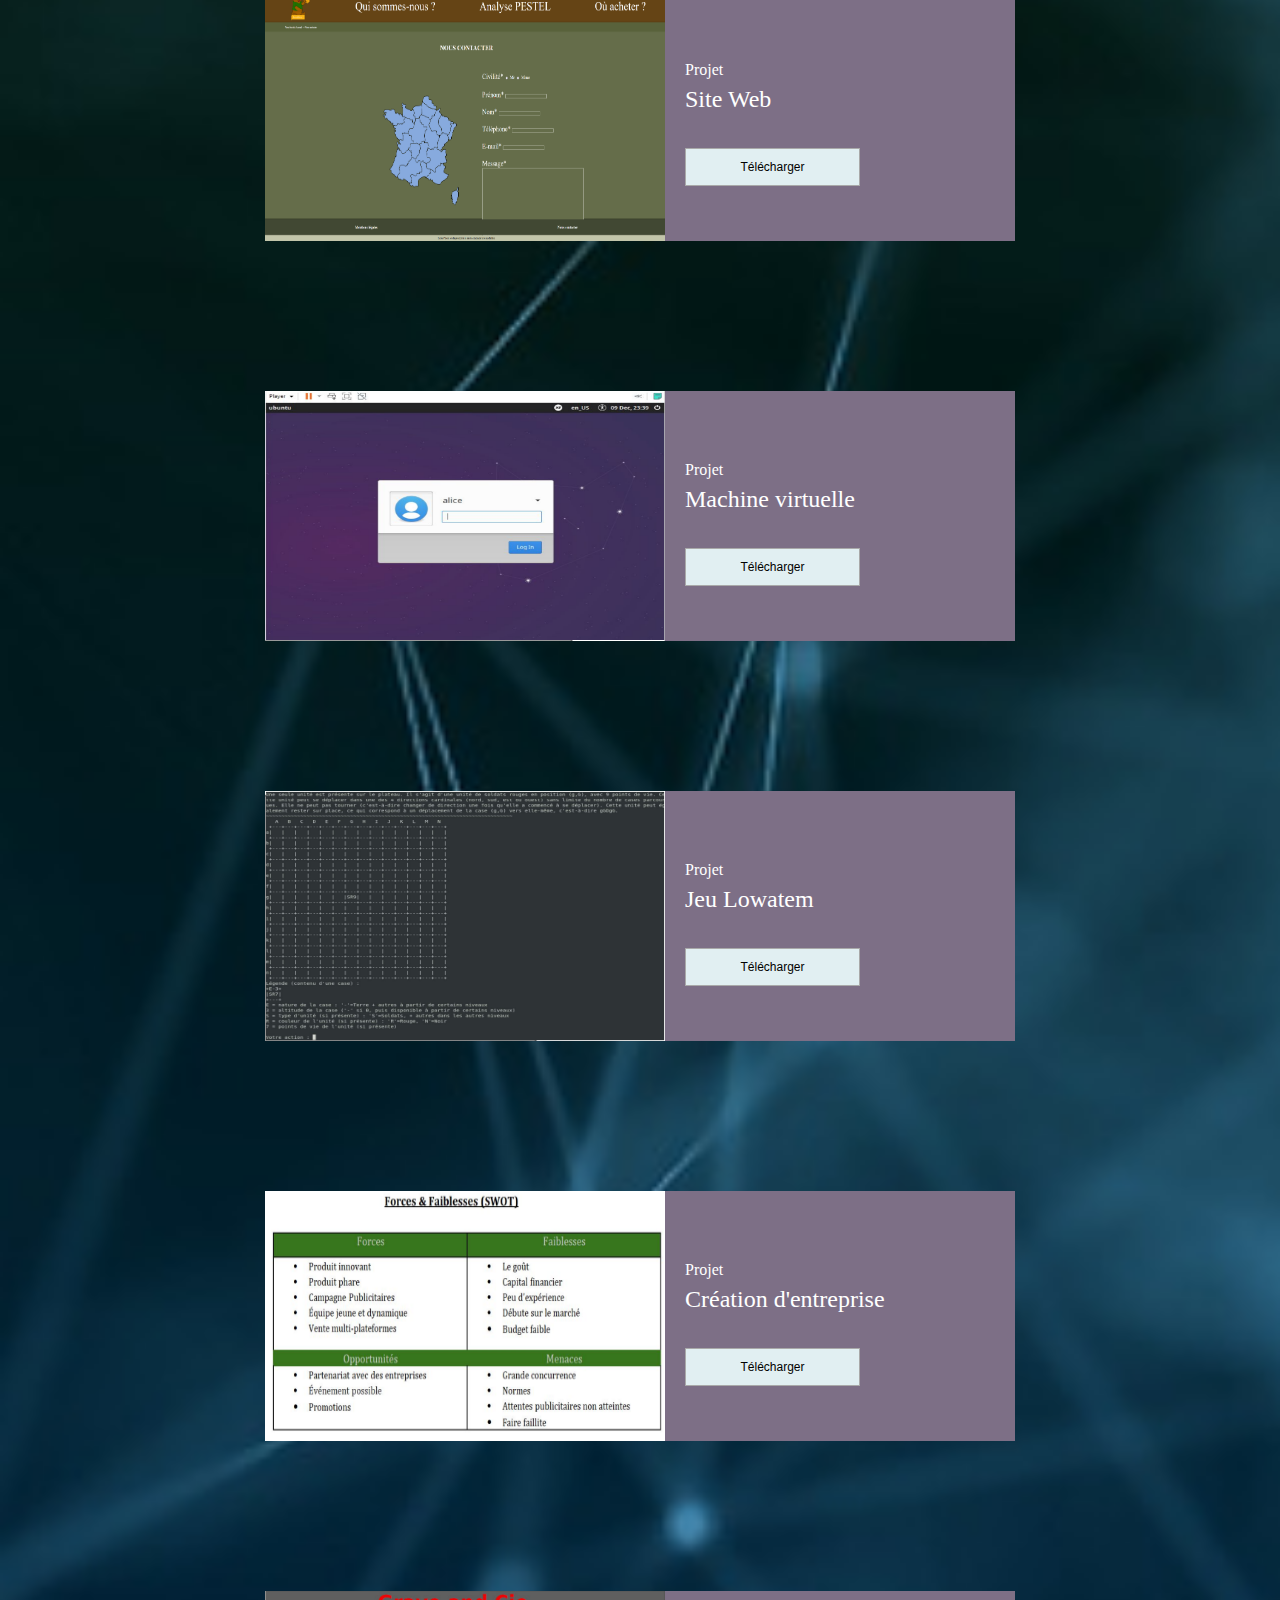
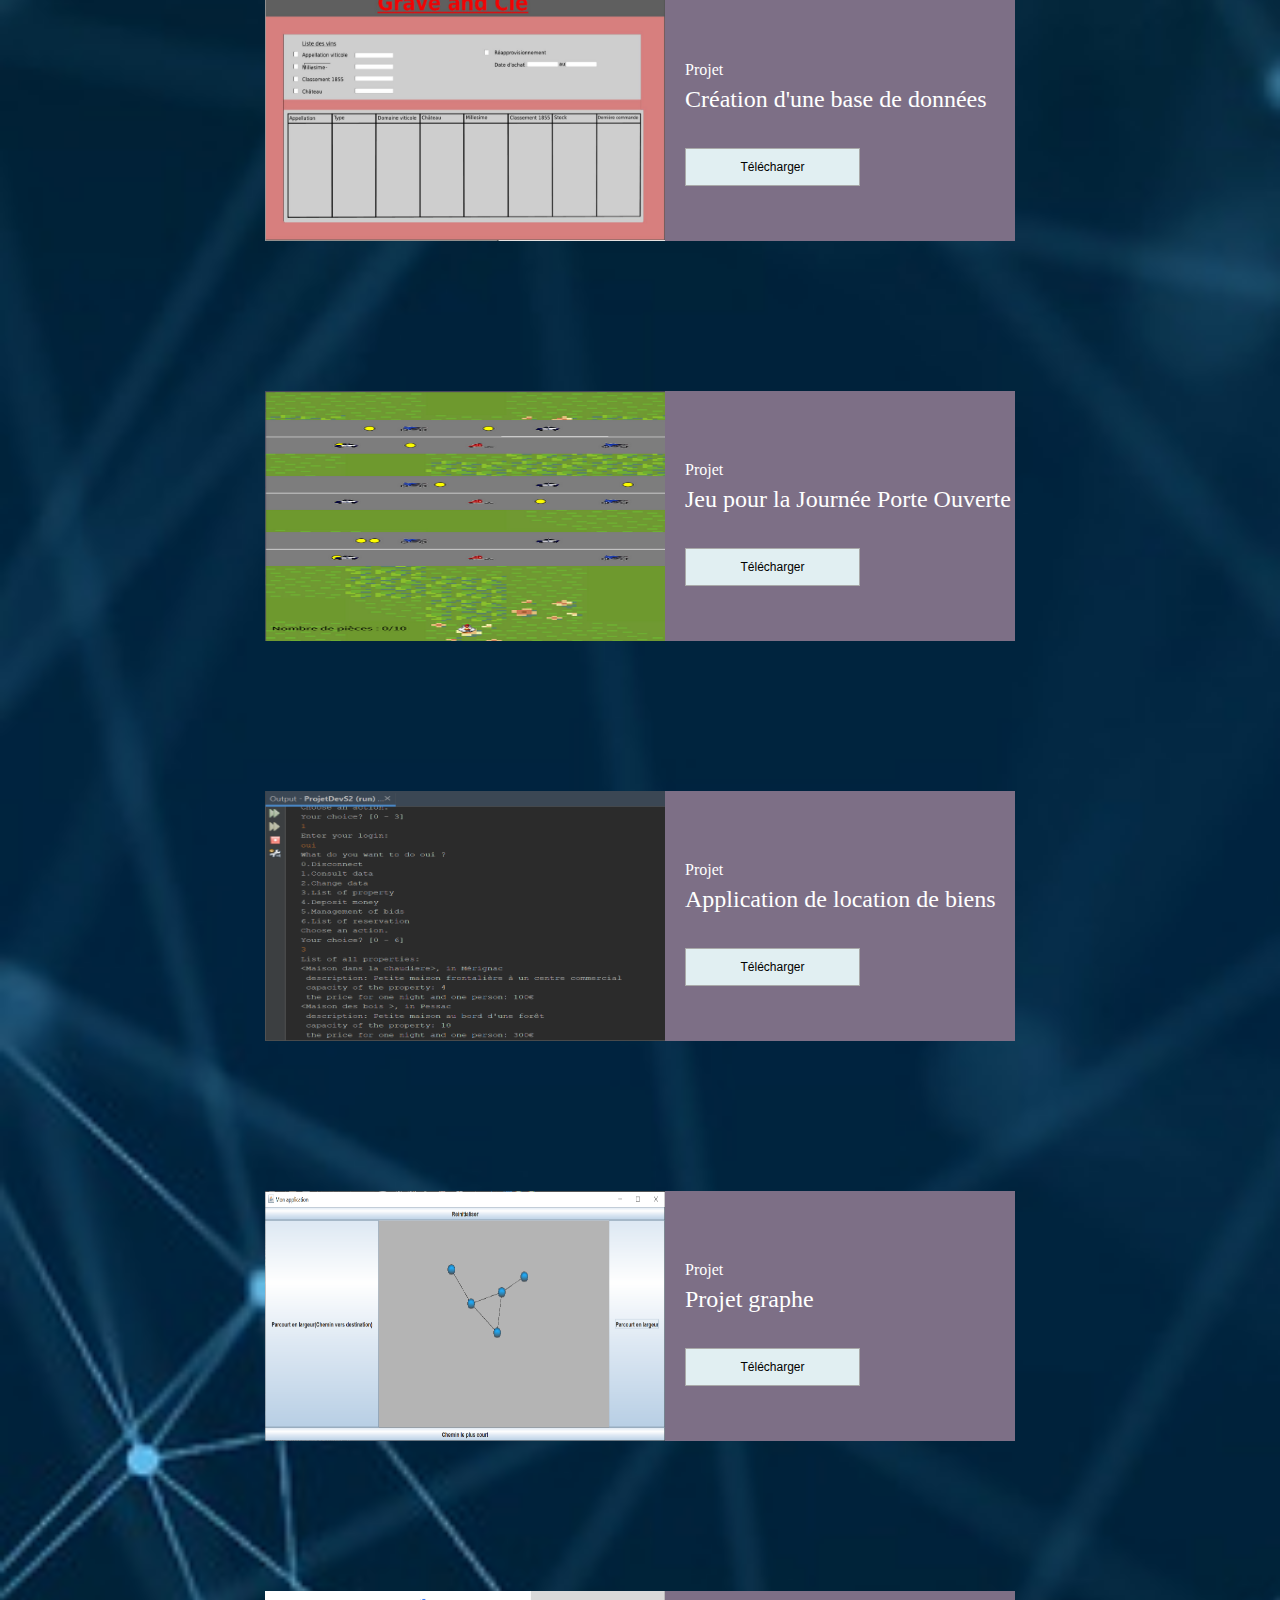
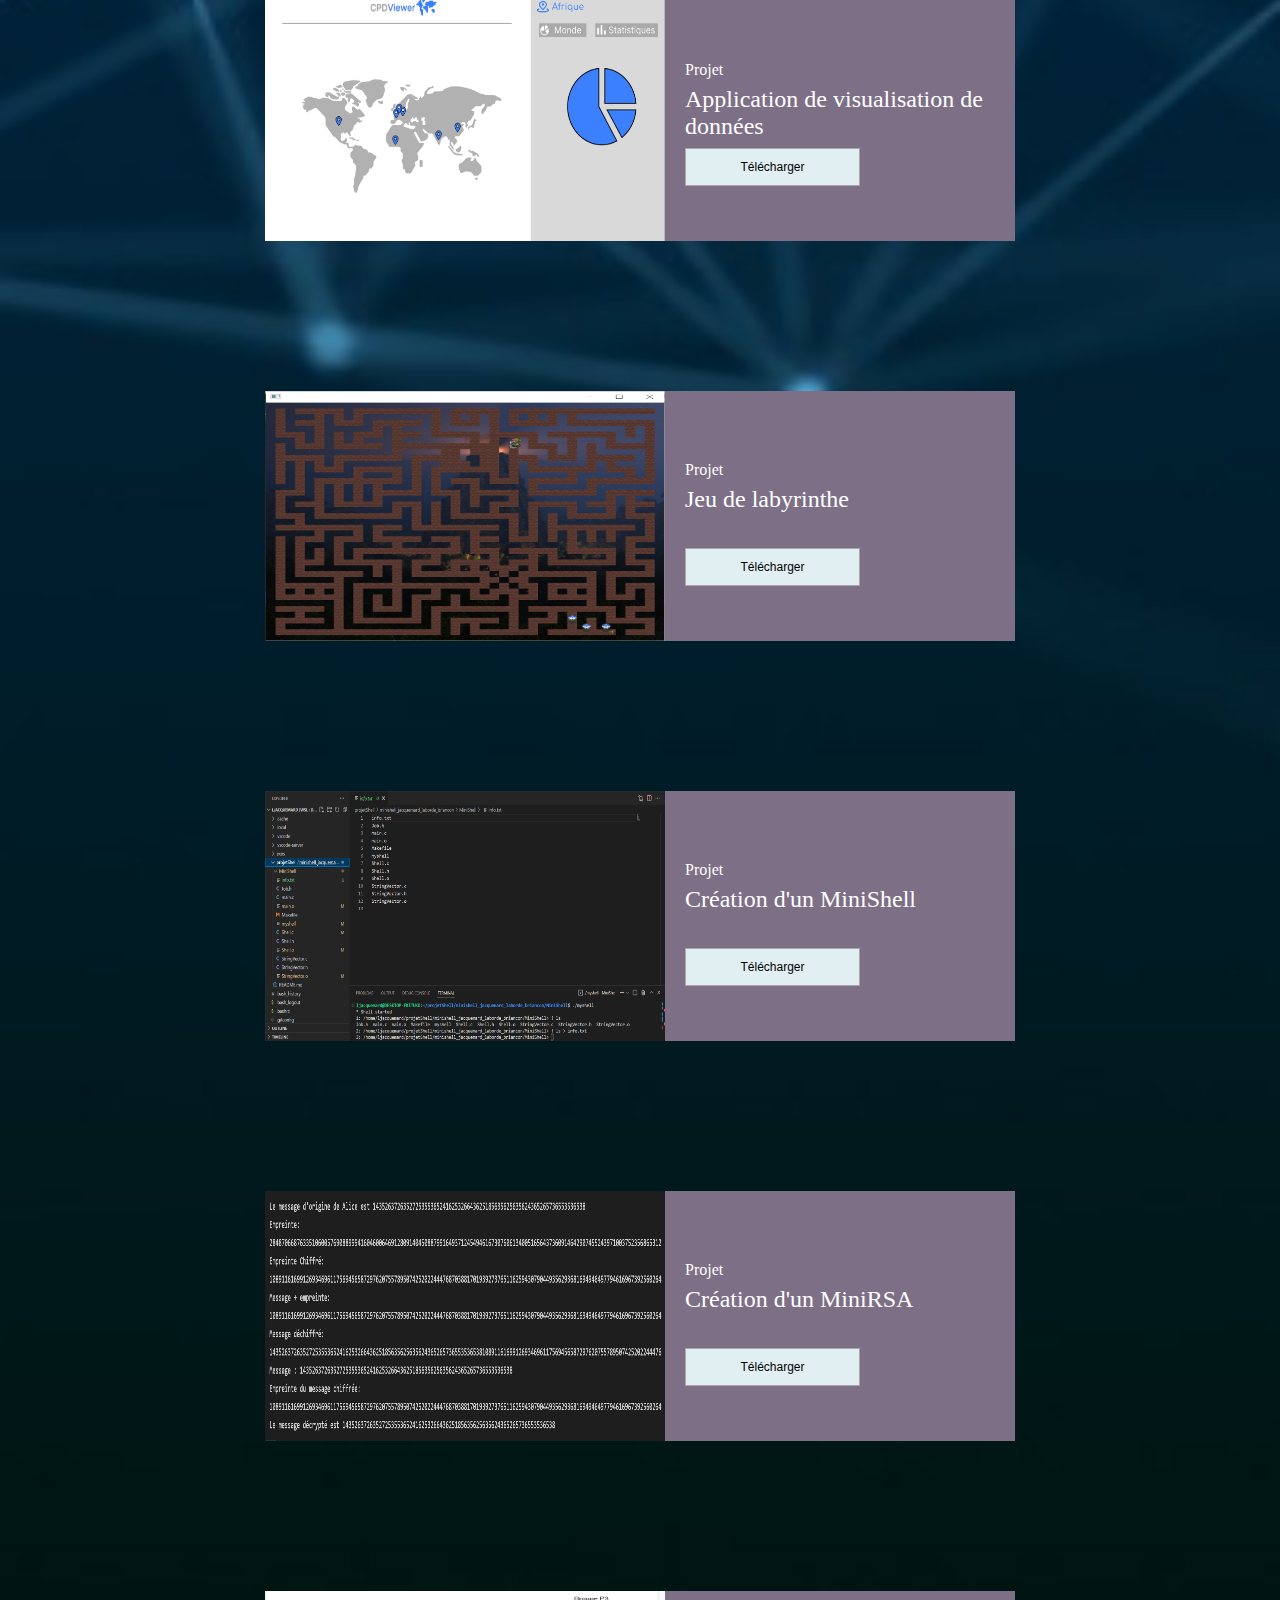
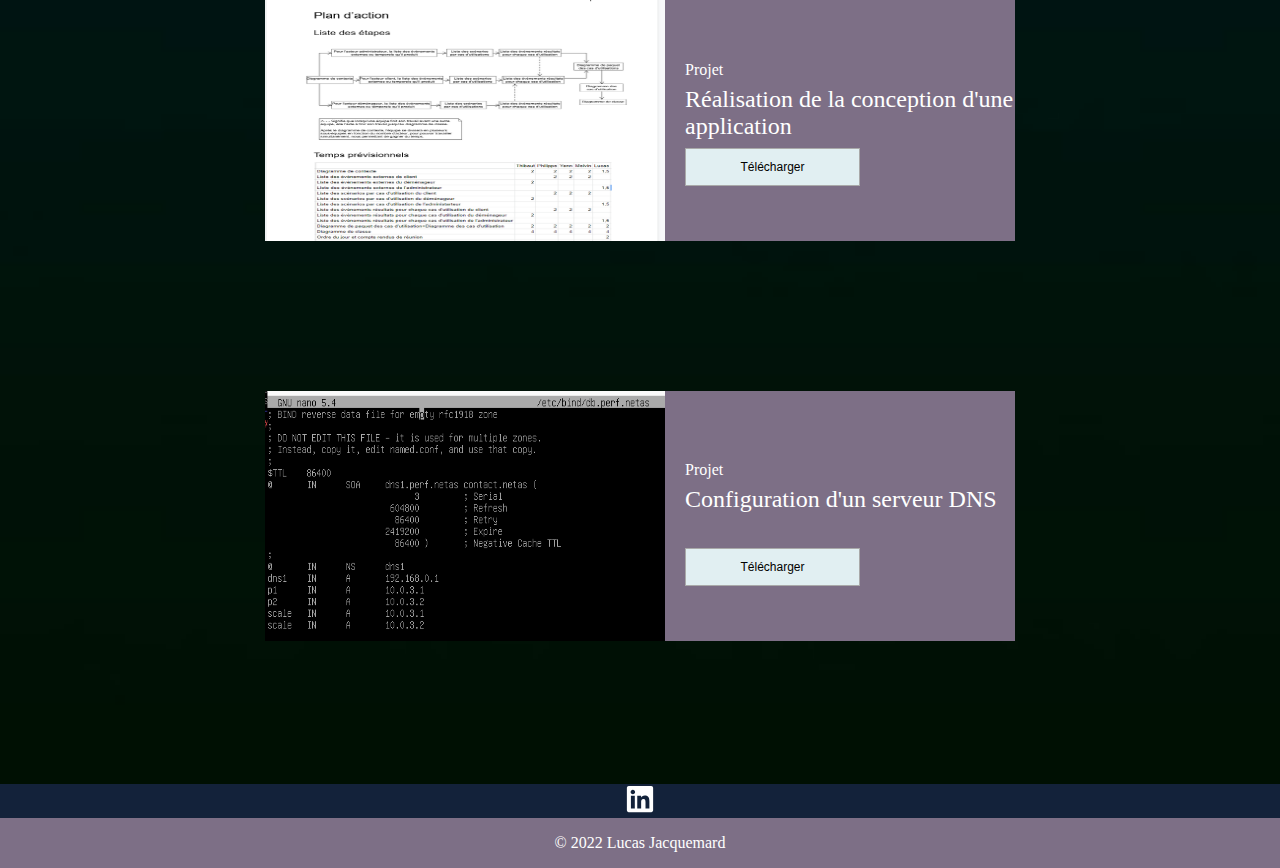
==== commit 1b365e5d: "Update index.html" ====
--- a/index.html
+++ b/index.html
@@ -56,7 +56,7 @@
                     <div class="texte_Portfolio">
                     <p>Projet</p>
                     <p class="nom_projet">Jeu Pong</p>
-                    <input type="button" value="Télécharger" onclick="window.location='retex/Retex Pong.pdf'"></input>
+                    <input type="button" value="Télécharger" onclick="window.location='Retex/Retex Pong.pdf'"></input>
                 </div>
                 </div>
             </div>  
@@ -66,7 +66,7 @@
                 <div class="texte_Portfolio">
                     <p>Projet</p>
                     <p class="nom_projet">Site Web</p>
-                    <input type="button" value="Télécharger" onclick="window.location='retex/Retex Web.pdf'"></input>
+                    <input type="button" value="Télécharger" onclick="window.location='Retex/Retex Web.pdf'"></input>
                 </div>
                 </div>
             </div>
@@ -76,7 +76,7 @@
                     <div class="texte_Portfolio">
                         <p>Projet</p>
                         <p class="nom_projet">Machine virtuelle</p>
-                        <input type="button" value="Télécharger" onclick="window.location='retex/Retex Machine virtuelle.pdf'"></input>
+                        <input type="button" value="Télécharger" onclick="window.location='Retex/Retex Machine virtuelle.pdf'"></input>
                     </div>
                     </div>
             </div>
@@ -86,7 +86,7 @@
                     <div class="texte_Portfolio">
                         <p>Projet</p>
                         <p class="nom_projet">Jeu Lowatem</p>
-                        <input type="button" value="Télécharger" onclick="window.location='retex/Retex Lowatem.pdf'"></input>
+                        <input type="button" value="Télécharger" onclick="window.location='Retex/Retex Lowatem.pdf'"></input>
                     </div>
                     </div>
             </div>
@@ -96,7 +96,7 @@
                     <div class="texte_Portfolio">
                         <p>Projet</p>
                         <p class="nom_projet">Création d'entreprise</p>
-                        <input type="button" value="Télécharger" onclick="window.location='retex/Retex Entreprise.pdf'"></input>
+                        <input type="button" value="Télécharger" onclick="window.location='Retex/Retex Entreprise.pdf'"></input>
                     </div>
                     </div>
             </div> 
@@ -106,7 +106,7 @@
                     <div class="texte_Portfolio">
                         <p>Projet</p>
                         <p class="nom_projet">Création d'une base de données</p>
-                        <input type="button" value="Télécharger" onclick="window.location='retex/Retex Base de données.pdf'"></input>
+                        <input type="button" value="Télécharger" onclick="window.location='Retex/Retex Base de données.pdf'"></input>
                     </div>
                     </div>     
             </div> 
@@ -116,7 +116,7 @@
                     <div class="texte_Portfolio">
                         <p>Projet</p>
                         <p class="nom_projet">Jeu pour la Journée Porte Ouverte</p>
-                        <input type="button" value="Télécharger" onclick="window.location='retex/Retex JPO.pdf'"></input>
+                        <input type="button" value="Télécharger" onclick="window.location='Retex/Retex JPO.pdf'"></input>
                     </div>
                 </div>  
             </div>
@@ -126,7 +126,7 @@
                     <div class="texte_Portfolio">
                         <p>Projet</p>
                         <p class="nom_projet">Application de location de biens</p>
-                        <input type="button" value="Télécharger" onclick="window.location='retex/Retex Application de location de biens.pdf'"></input>
+                        <input type="button" value="Télécharger" onclick="window.location='Retex/Retex Application de location de biens.pdf'"></input>
                     </div>
                     </div>     
             </div>
@@ -136,7 +136,7 @@
                     <div class="texte_Portfolio">
                         <p>Projet</p>
                         <p class="nom_projet">Projet graphe</p>
-                        <input type="button" value="Télécharger" onclick="window.location='retex/Retex Projet graphe.pdf'"></input>
+                        <input type="button" value="Télécharger" onclick="window.location='Retex/Retex Projet graphe.pdf'"></input>
                     </div>
                     </div>     
             </div>
@@ -146,7 +146,7 @@
                     <div class="texte_Portfolio">
                         <p>Projet</p>
                         <p class="nom_projet">Application de visualisation de données</p>
-                        <input type="button" value="Télécharger" onclick="window.location='retex/Retex CPDViewer.pdf'"></input>
+                        <input type="button" value="Télécharger" onclick="window.location='Retex/Retex CPDViewer.pdf'"></input>
                     </div>
                     </div>     
             </div>
@@ -156,7 +156,7 @@
                     <div class="texte_Portfolio">
                         <p>Projet</p>
                         <p class="nom_projet">Jeu de labyrinthe</p>
-                        <input type="button" value="Télécharger" onclick="window.location='retex/Retex jeu labyrinthe.pdf'"></input>
+                        <input type="button" value="Télécharger" onclick="window.location='Retex/Retex jeu labyrinthe.pdf'"></input>
                     </div>
                     </div>     
             </div> 
@@ -166,7 +166,7 @@
                     <div class="texte_Portfolio">
                         <p>Projet</p>
                         <p class="nom_projet">Création d'un MiniShell</p>
-                        <input type="button" value="Télécharger" onclick="window.location='retex/Retex MiniShell.pdf'"></input>
+                        <input type="button" value="Télécharger" onclick="window.location='Retex/Retex MiniShell.pdf'"></input>
                     </div>
                     </div>     
             </div> 
@@ -176,7 +176,7 @@
                     <div class="texte_Portfolio">
                         <p>Projet</p>
                         <p class="nom_projet">Création d'un MiniRSA</p>
-                        <input type="button" value="Télécharger" onclick="window.location='retex/Retex MiniRSA.pdf'"></input>
+                        <input type="button" value="Télécharger" onclick="window.location='Retex/Retex MiniRSA.pdf'"></input>
                     </div>
                     </div>     
             </div> 
@@ -186,7 +186,7 @@
                     <div class="texte_Portfolio">
                         <p>Projet</p>
                         <p class="nom_projet">Réalisation de la conception d'une application</p>
-                        <input type="button" value="Télécharger" onclick="window.location='retex/Retex Conception application.pdf'"></input>
+                        <input type="button" value="Télécharger" onclick="window.location='Retex/Retex Conception application.pdf'"></input>
                     </div>
                     </div>     
             </div>
@@ -196,7 +196,7 @@
                     <div class="texte_Portfolio">
                         <p>Projet</p>
                         <p class="nom_projet">Configuration d'un serveur DNS</p>
-                        <input type="button" value="Télécharger" onclick="window.location='retex/Retex DNS.pdf'"></input>
+                        <input type="button" value="Télécharger" onclick="window.location='Retex/Retex DNS.pdf'"></input>
                     </div>
                     </div>     
             </div>    
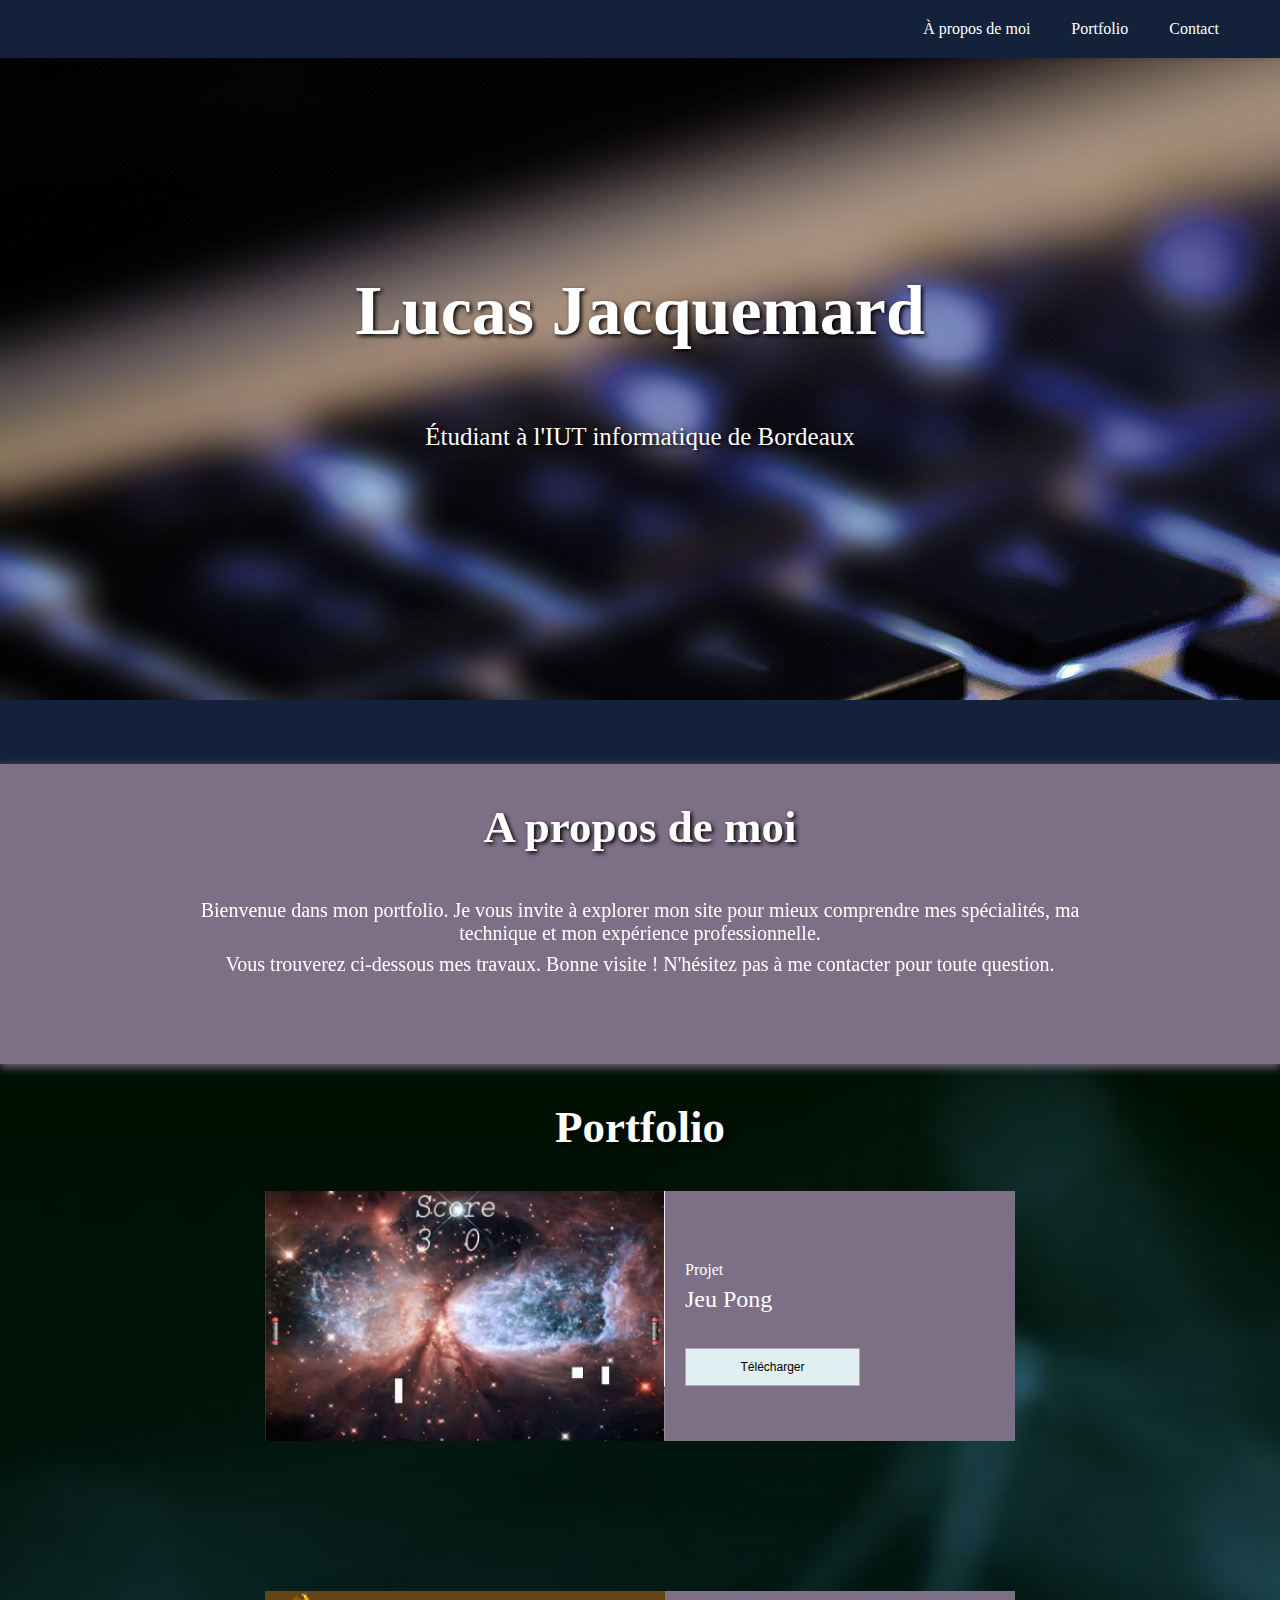
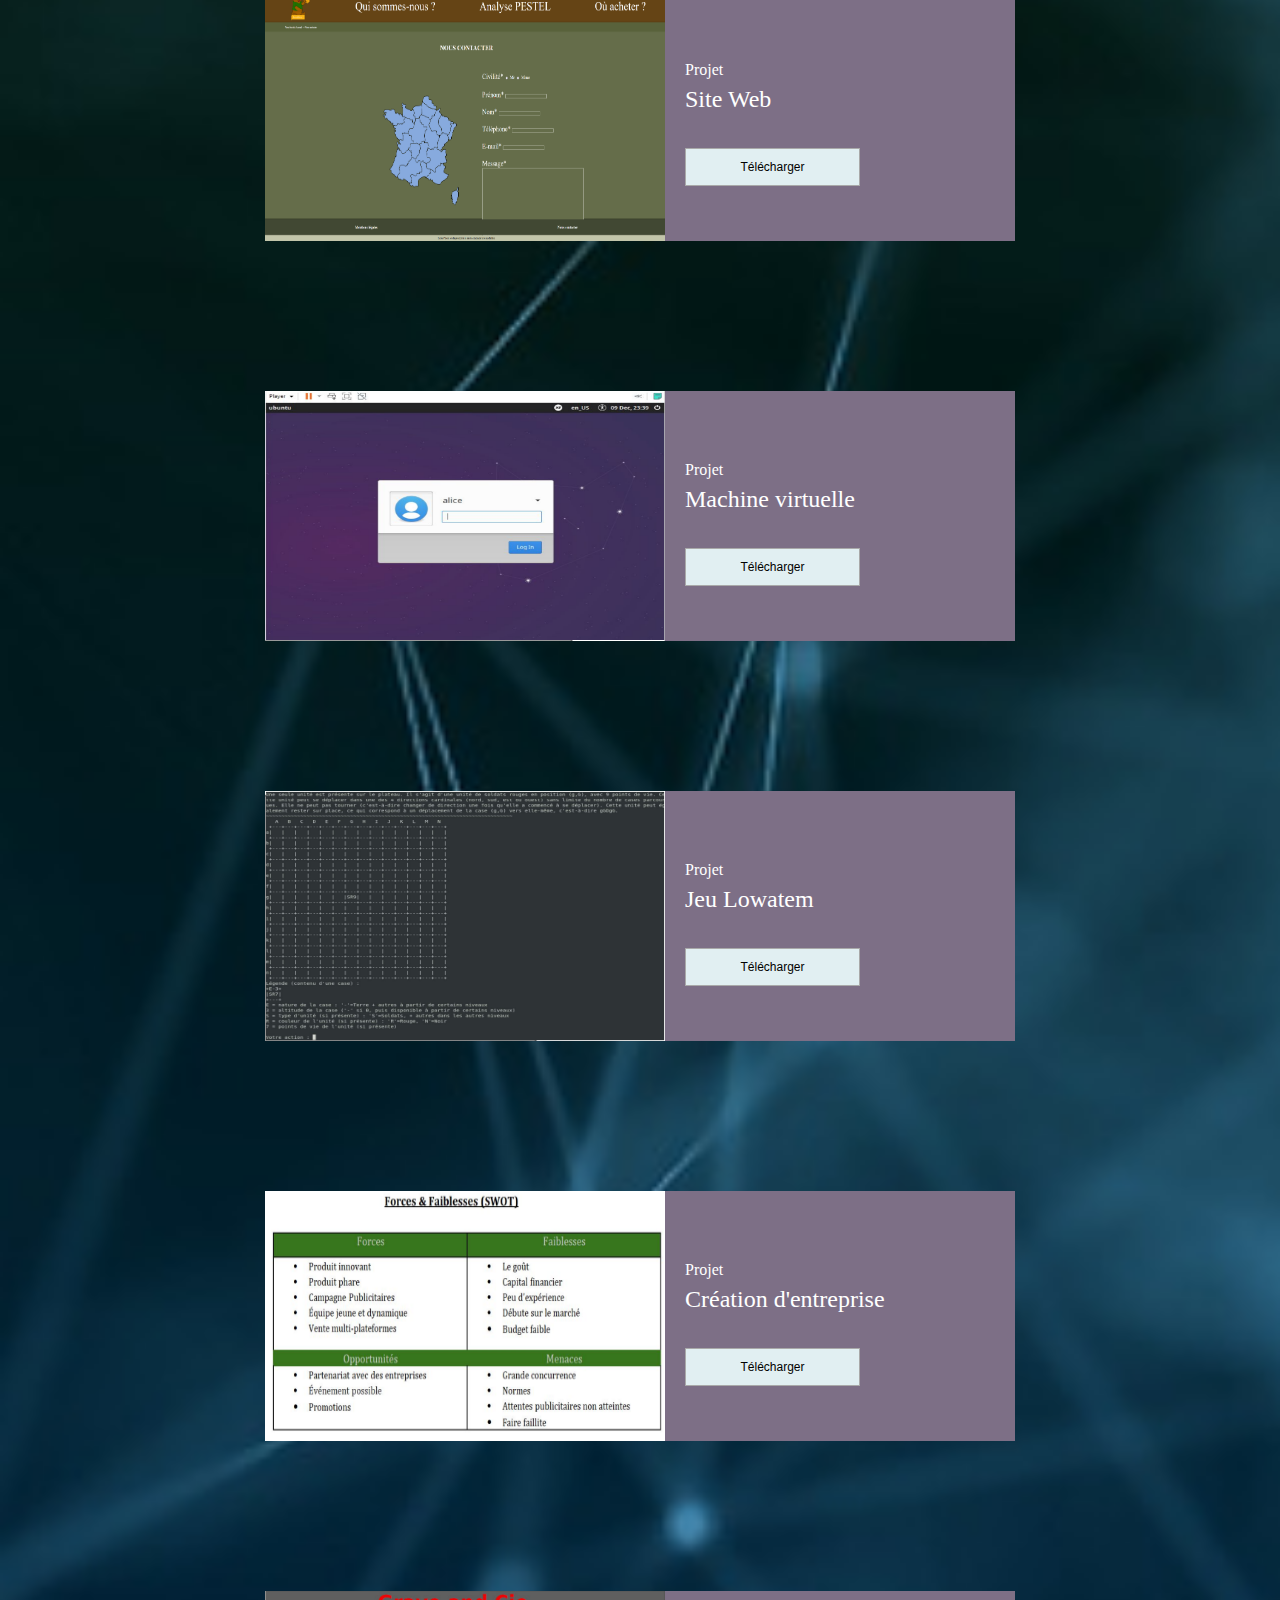
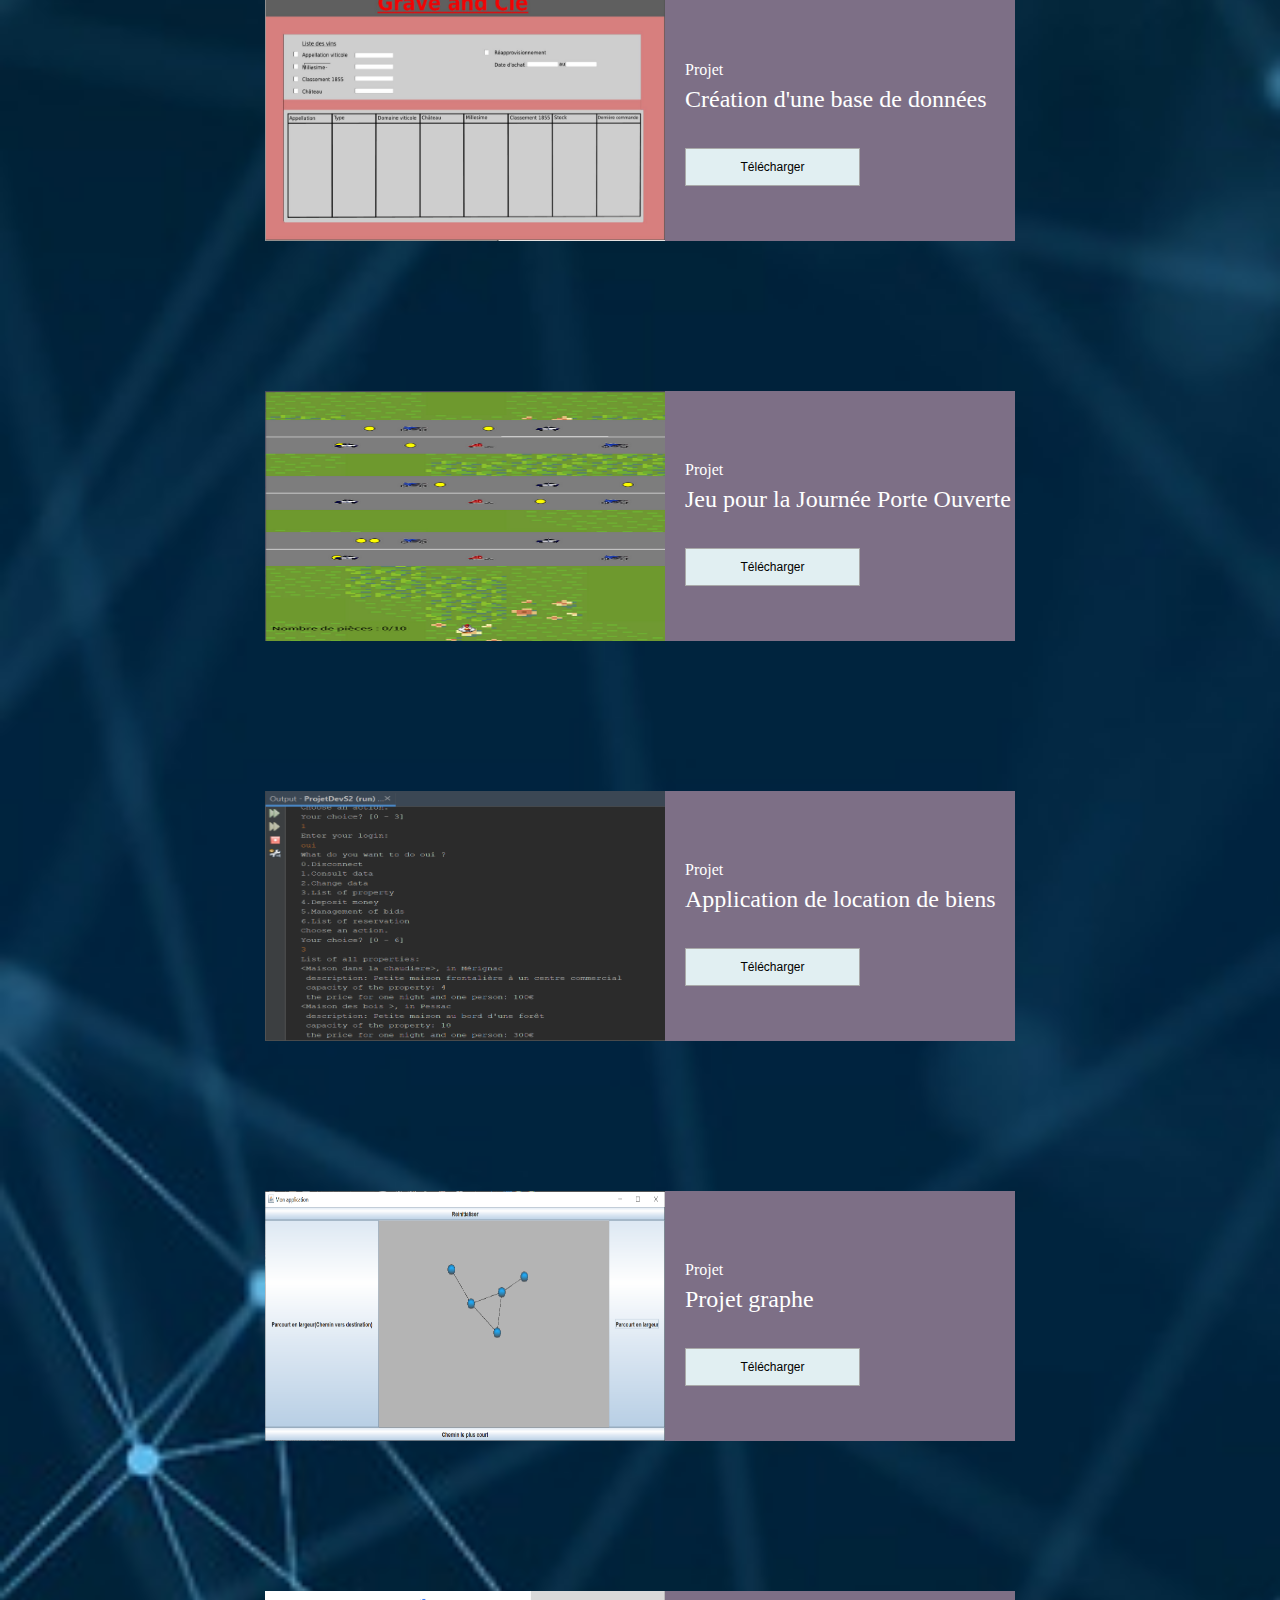
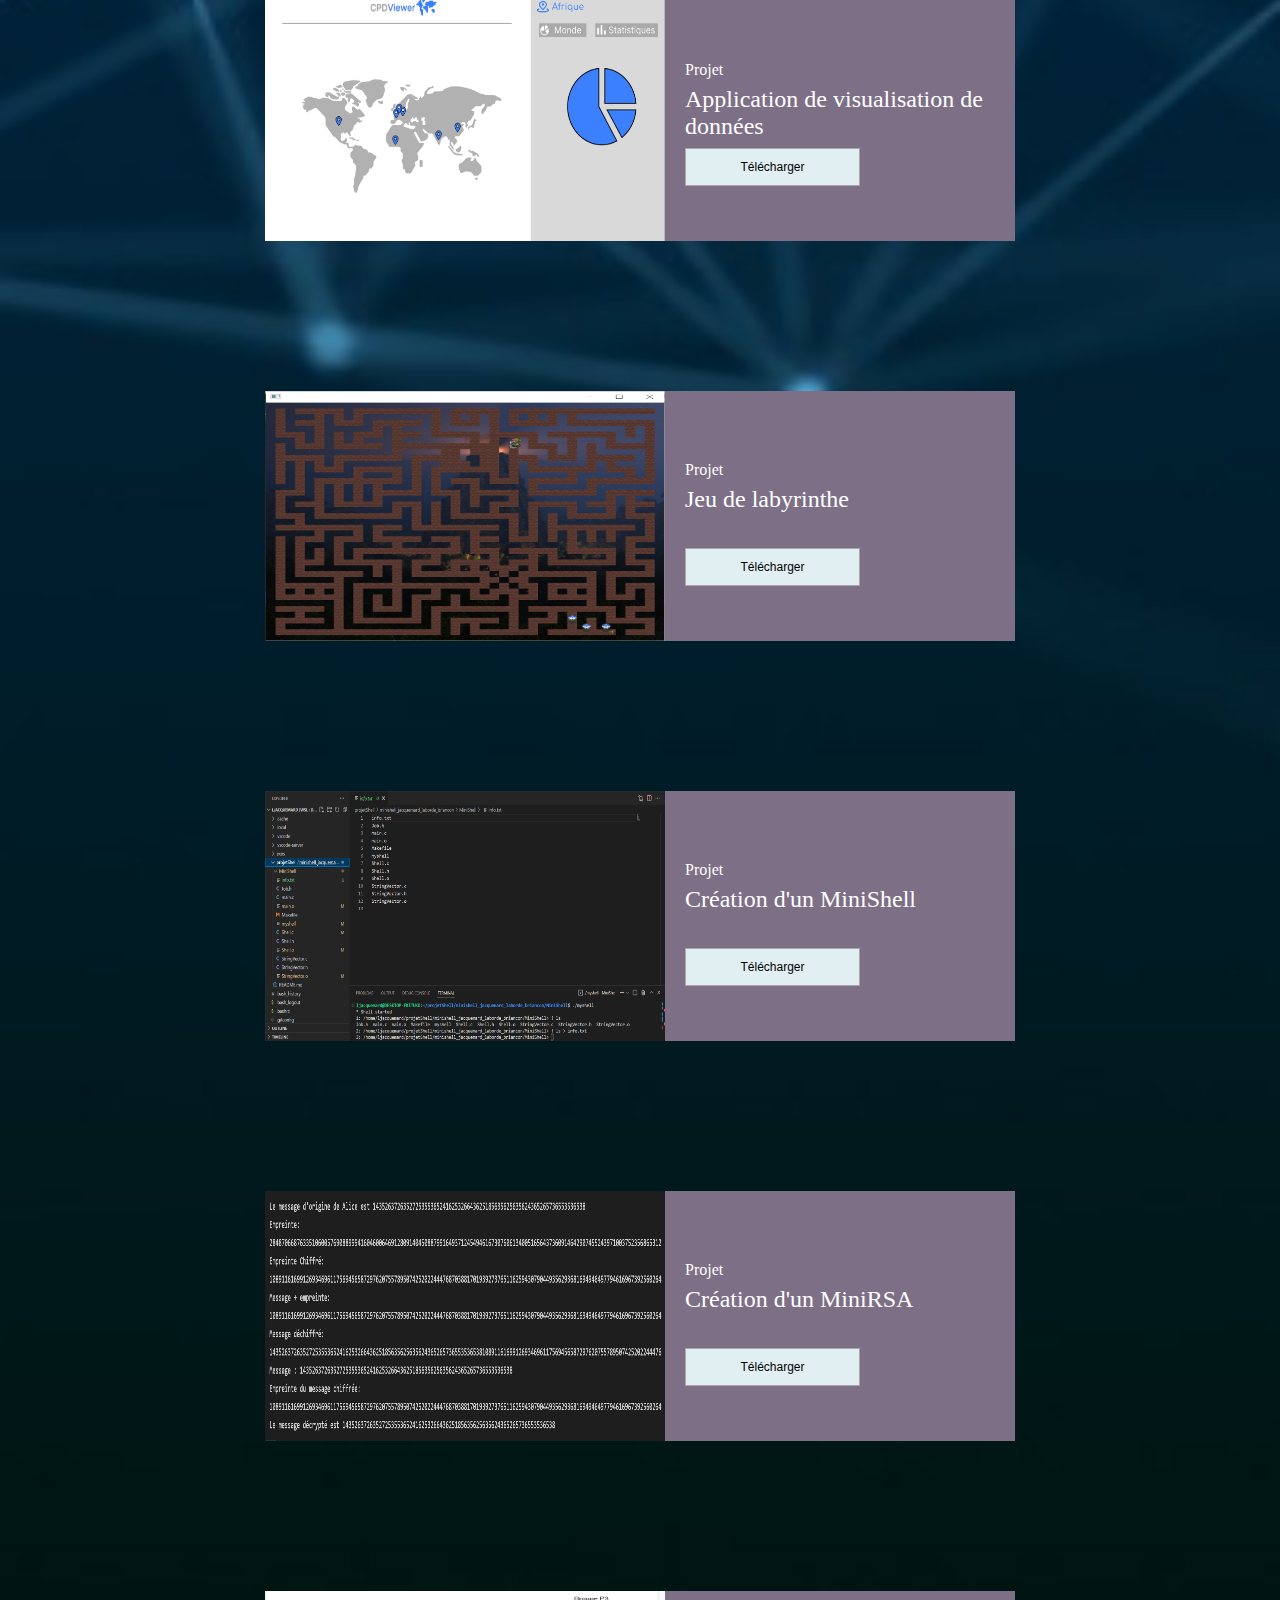
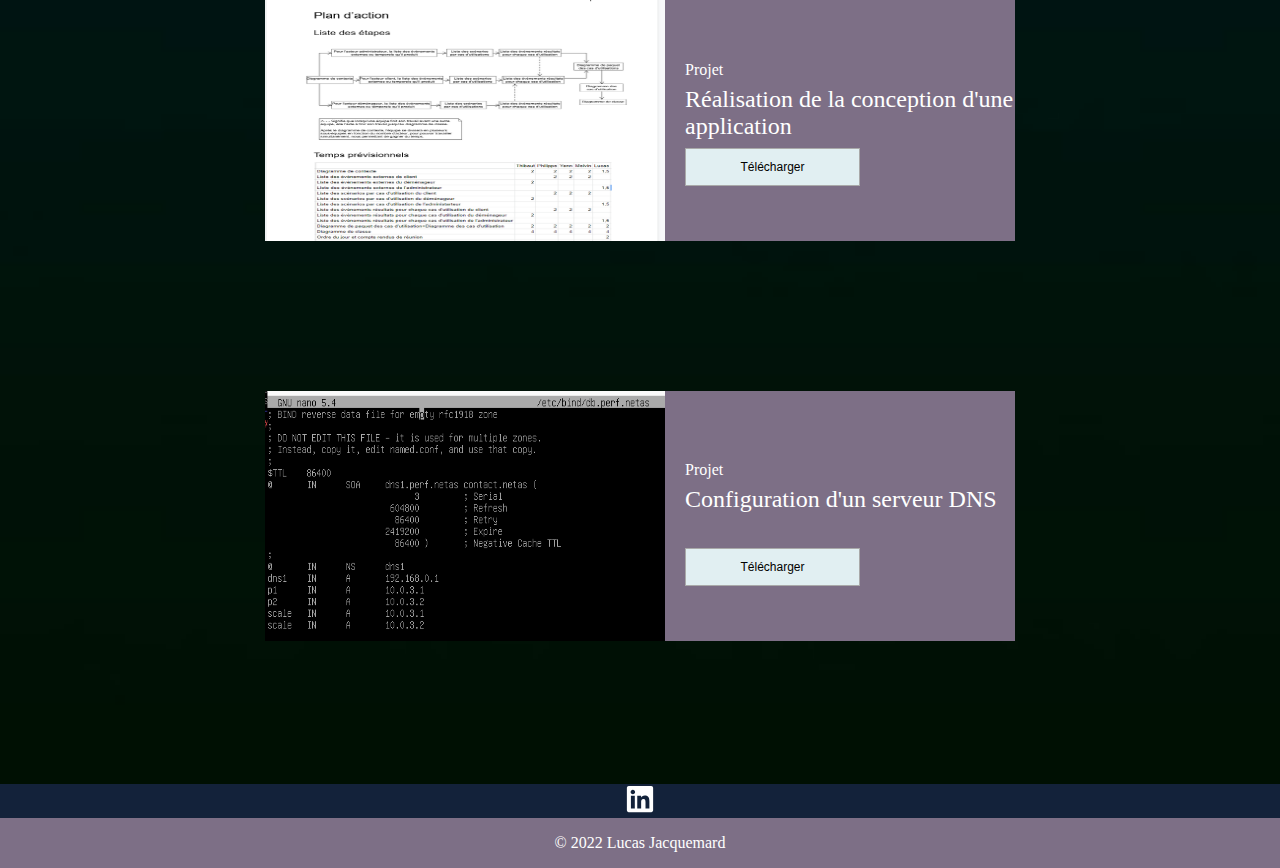
==== commit efbaf78f: "Update index.html" ====
--- a/index.html
+++ b/index.html
@@ -51,7 +51,7 @@
         </div>
         <div id="portfolio_projet">                 
             <div class="portfolio_description">
-                <img class="Image_portfolio" src="img/Pong.png">
+                <img class="Image_portfolio" src="img/Pong.PNG">
                 <div class="Portfolio_caption">
                     <div class="texte_Portfolio">
                     <p>Projet</p>
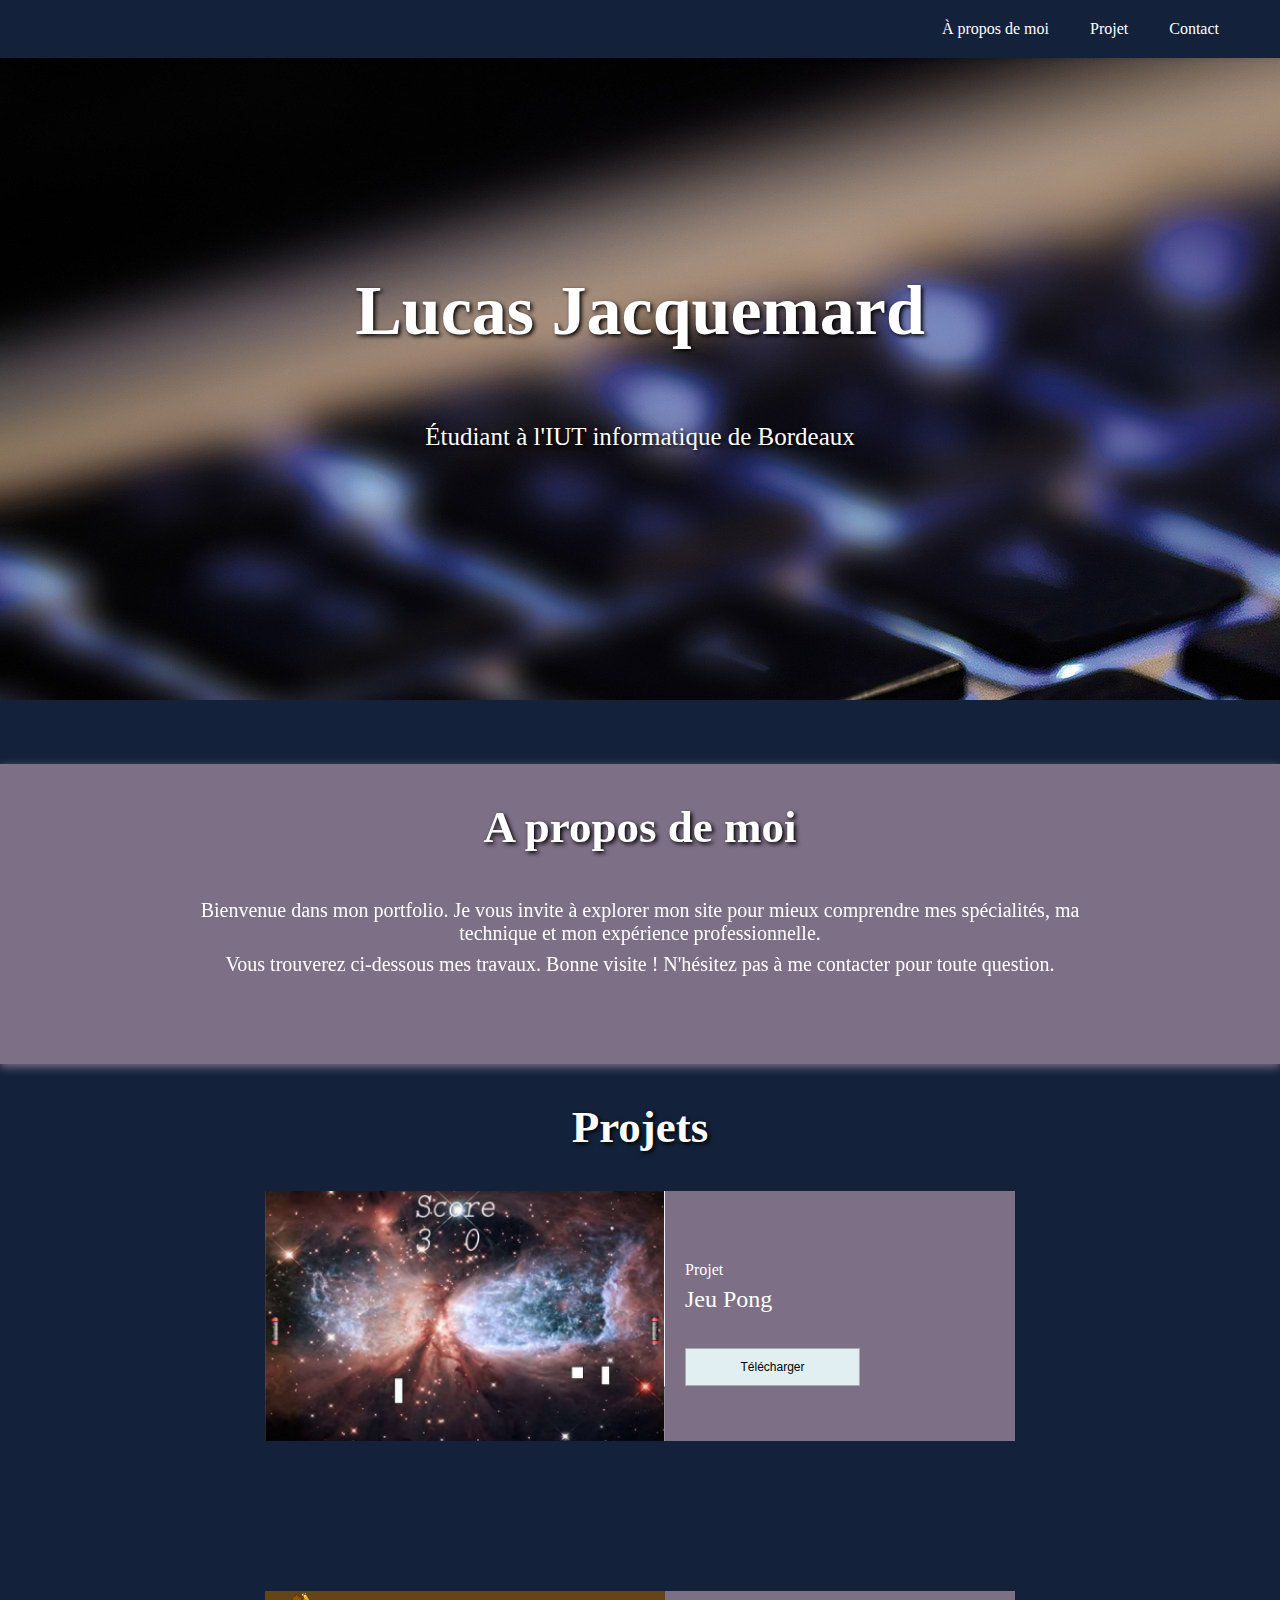
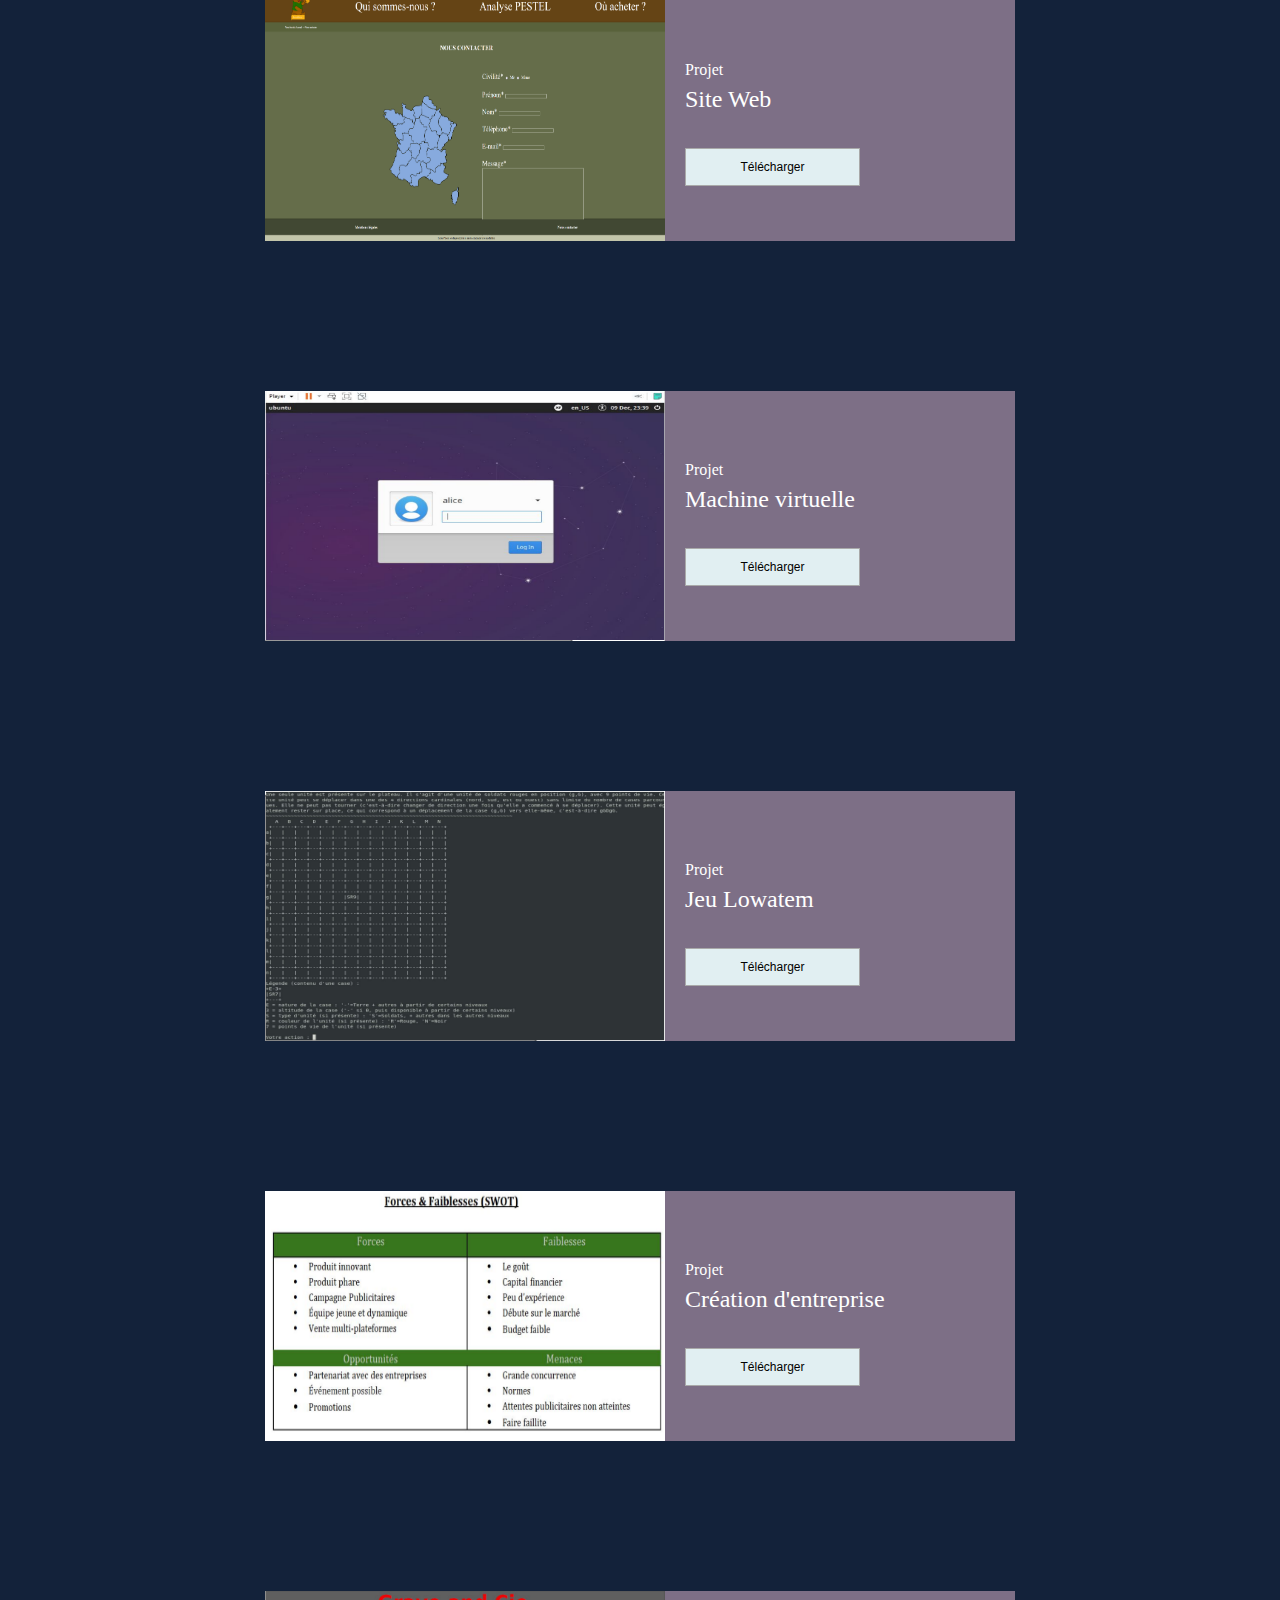
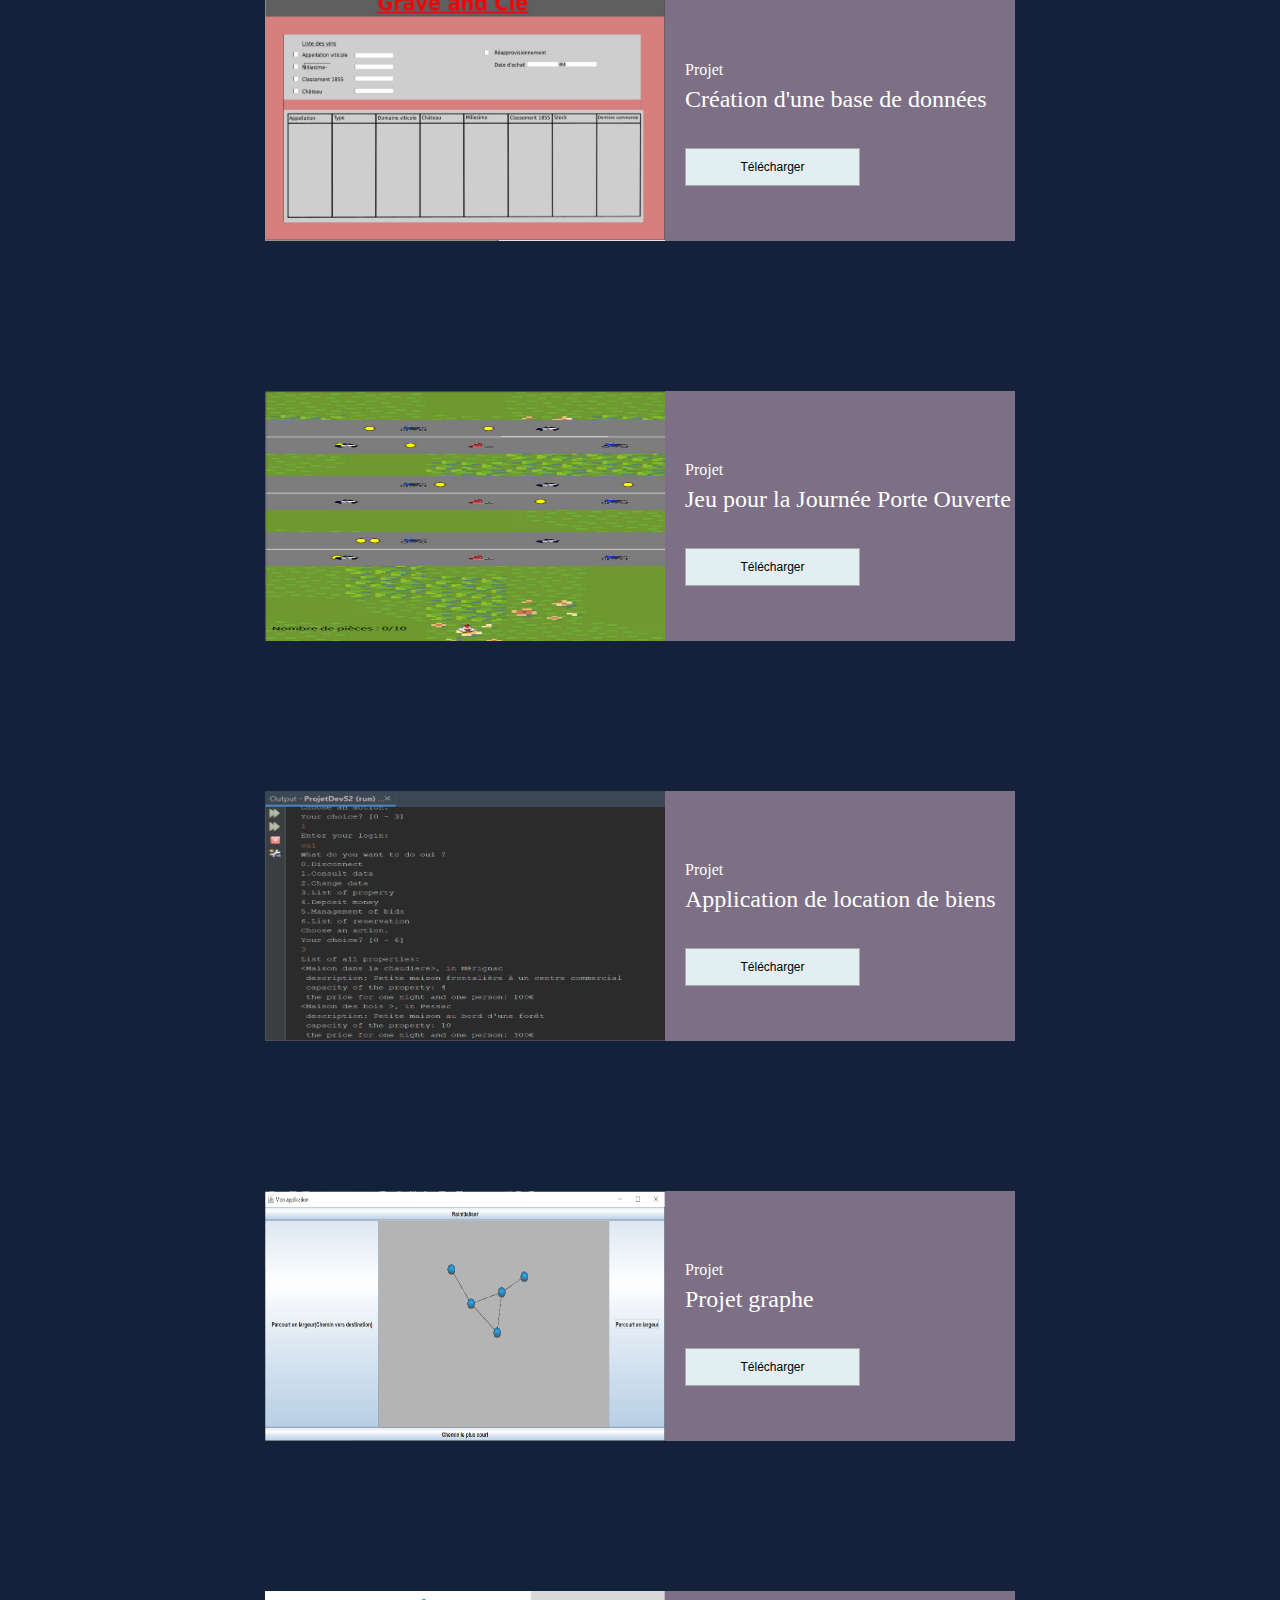
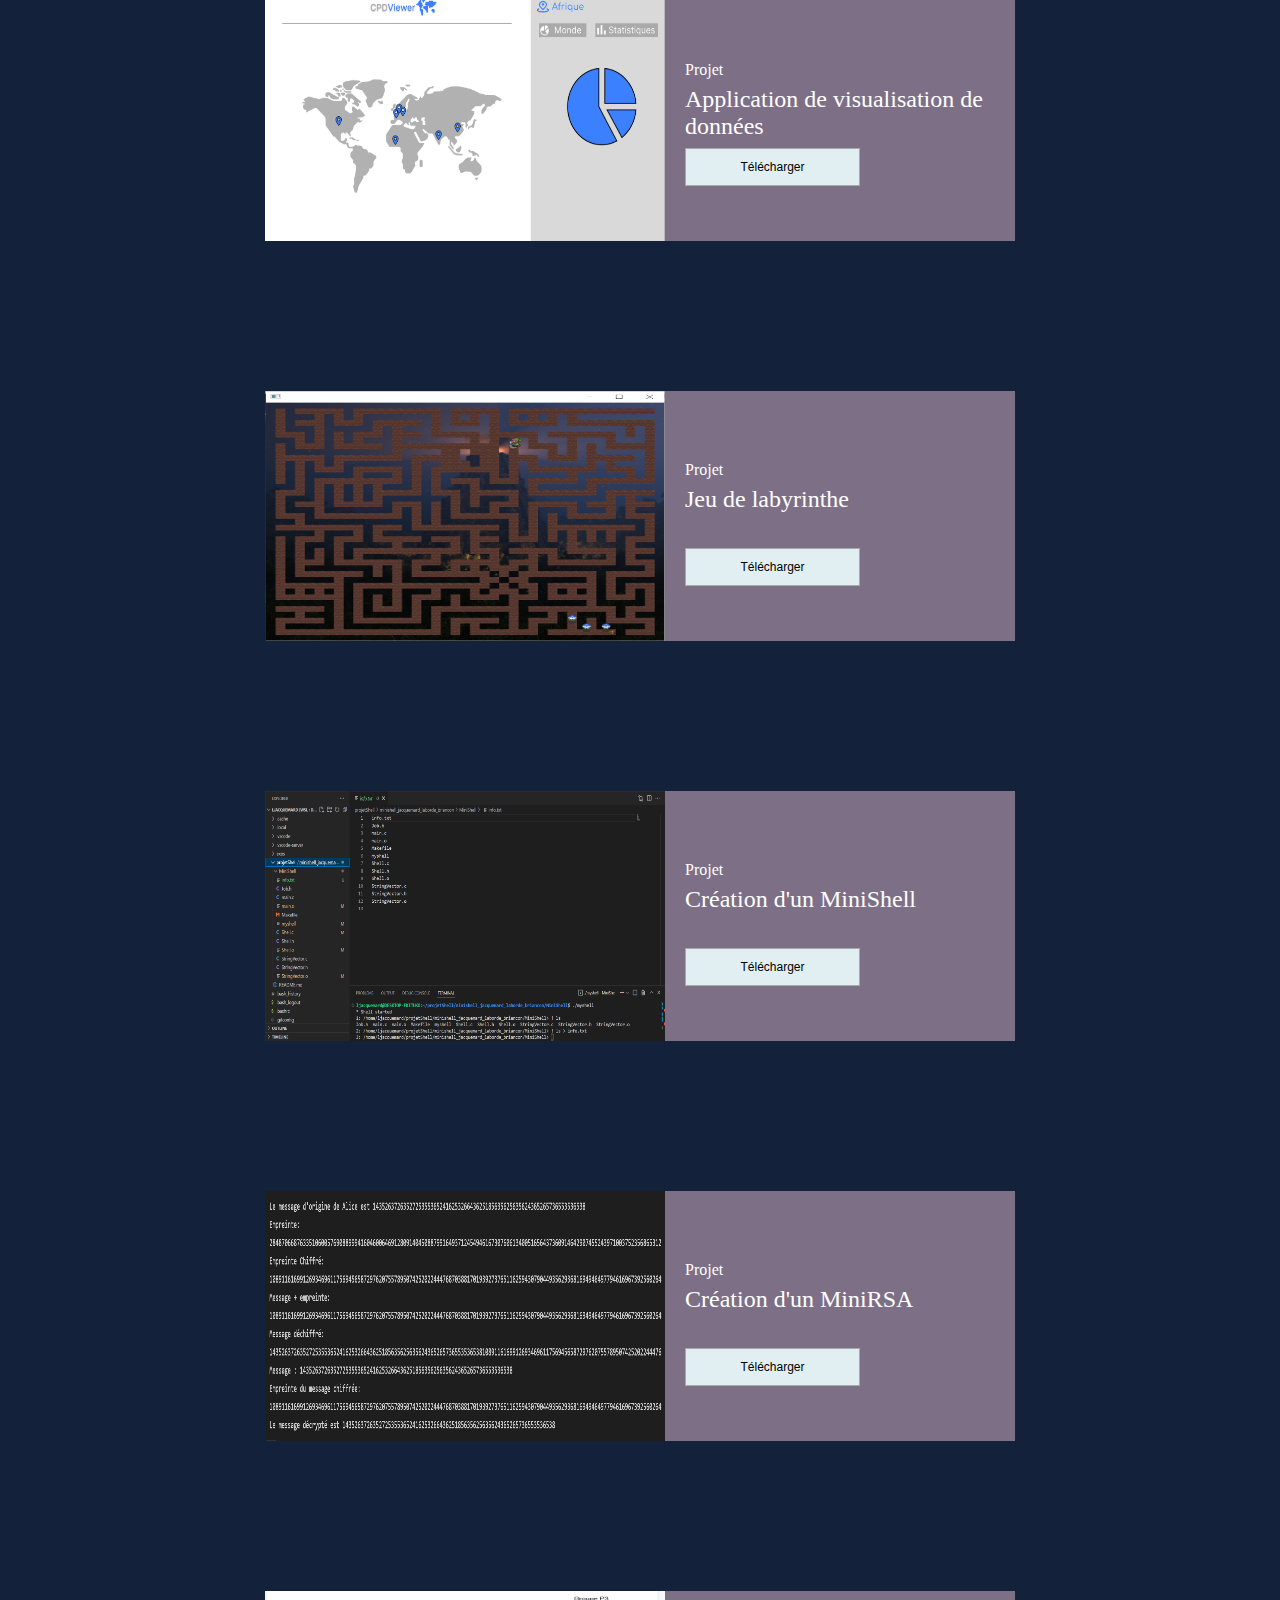
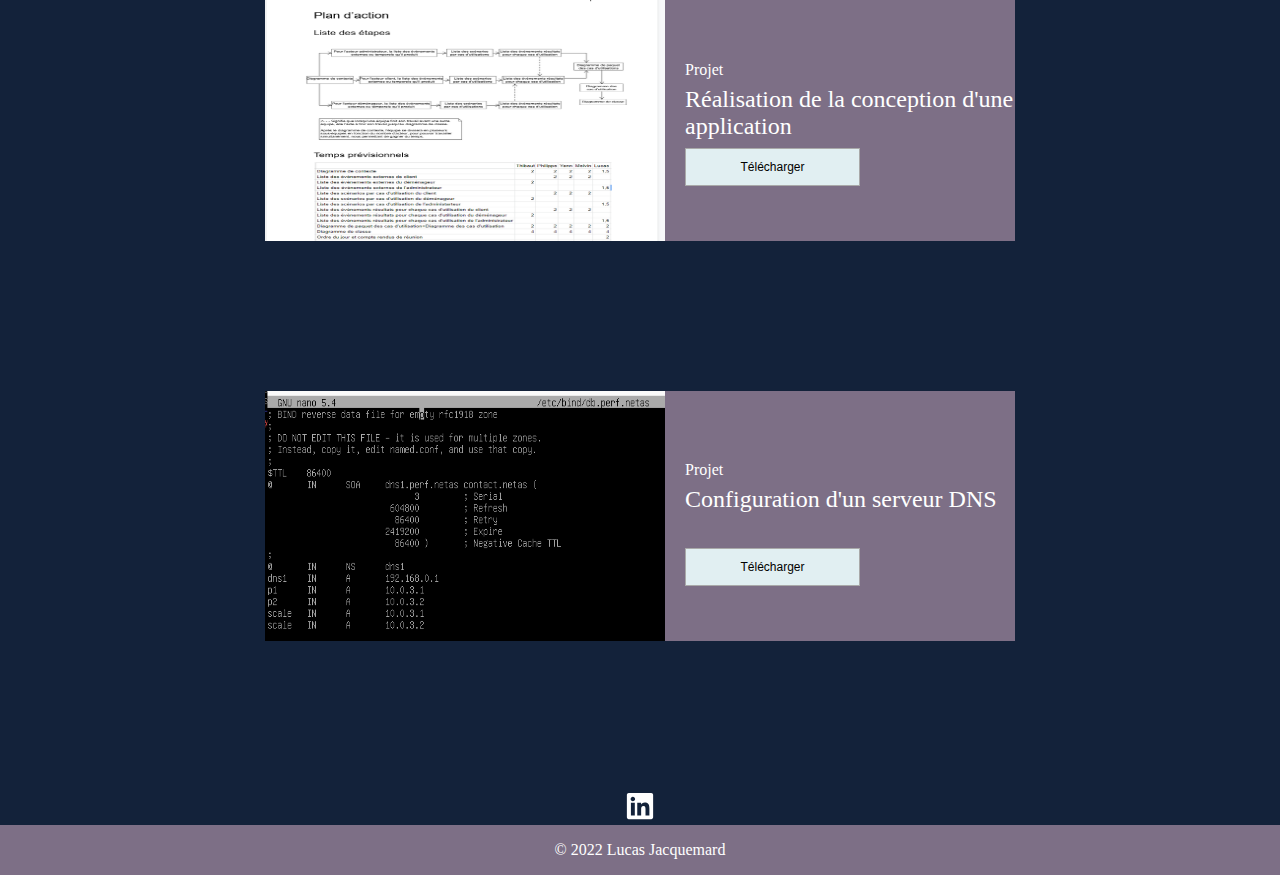
==== commit e5151b31: "Regle projet" ====
--- a/index.html
+++ b/index.html
@@ -14,7 +14,7 @@
             <label class="menu-icon" for="menu-btn"><span class="navicon"></span></label>
             <ul class="menu">
               <li><a href="#Presentation">À propos de moi</a></li>
-              <li><a href="#Portfolio">Portfolio</a></li>
+              <li><a href="#Projets">Projet</a></li>
               <li><a href="#Contact">Contact</a></li>
             </ul>
           </header>
@@ -45,9 +45,9 @@
             <CENTER> Vous trouverez ci-dessous mes travaux. Bonne visite ! N'hésitez pas à me contacter pour toute question.</CENTER>
         </div>     
     </div>
-    <div id="Portfolio">
+    <div id="Projets">
         <div class="Titre">
-            <h2>Portfolio</h2>
+            <h2>Projets</h2>
         </div>
         <div id="portfolio_projet">                 
             <div class="portfolio_description">
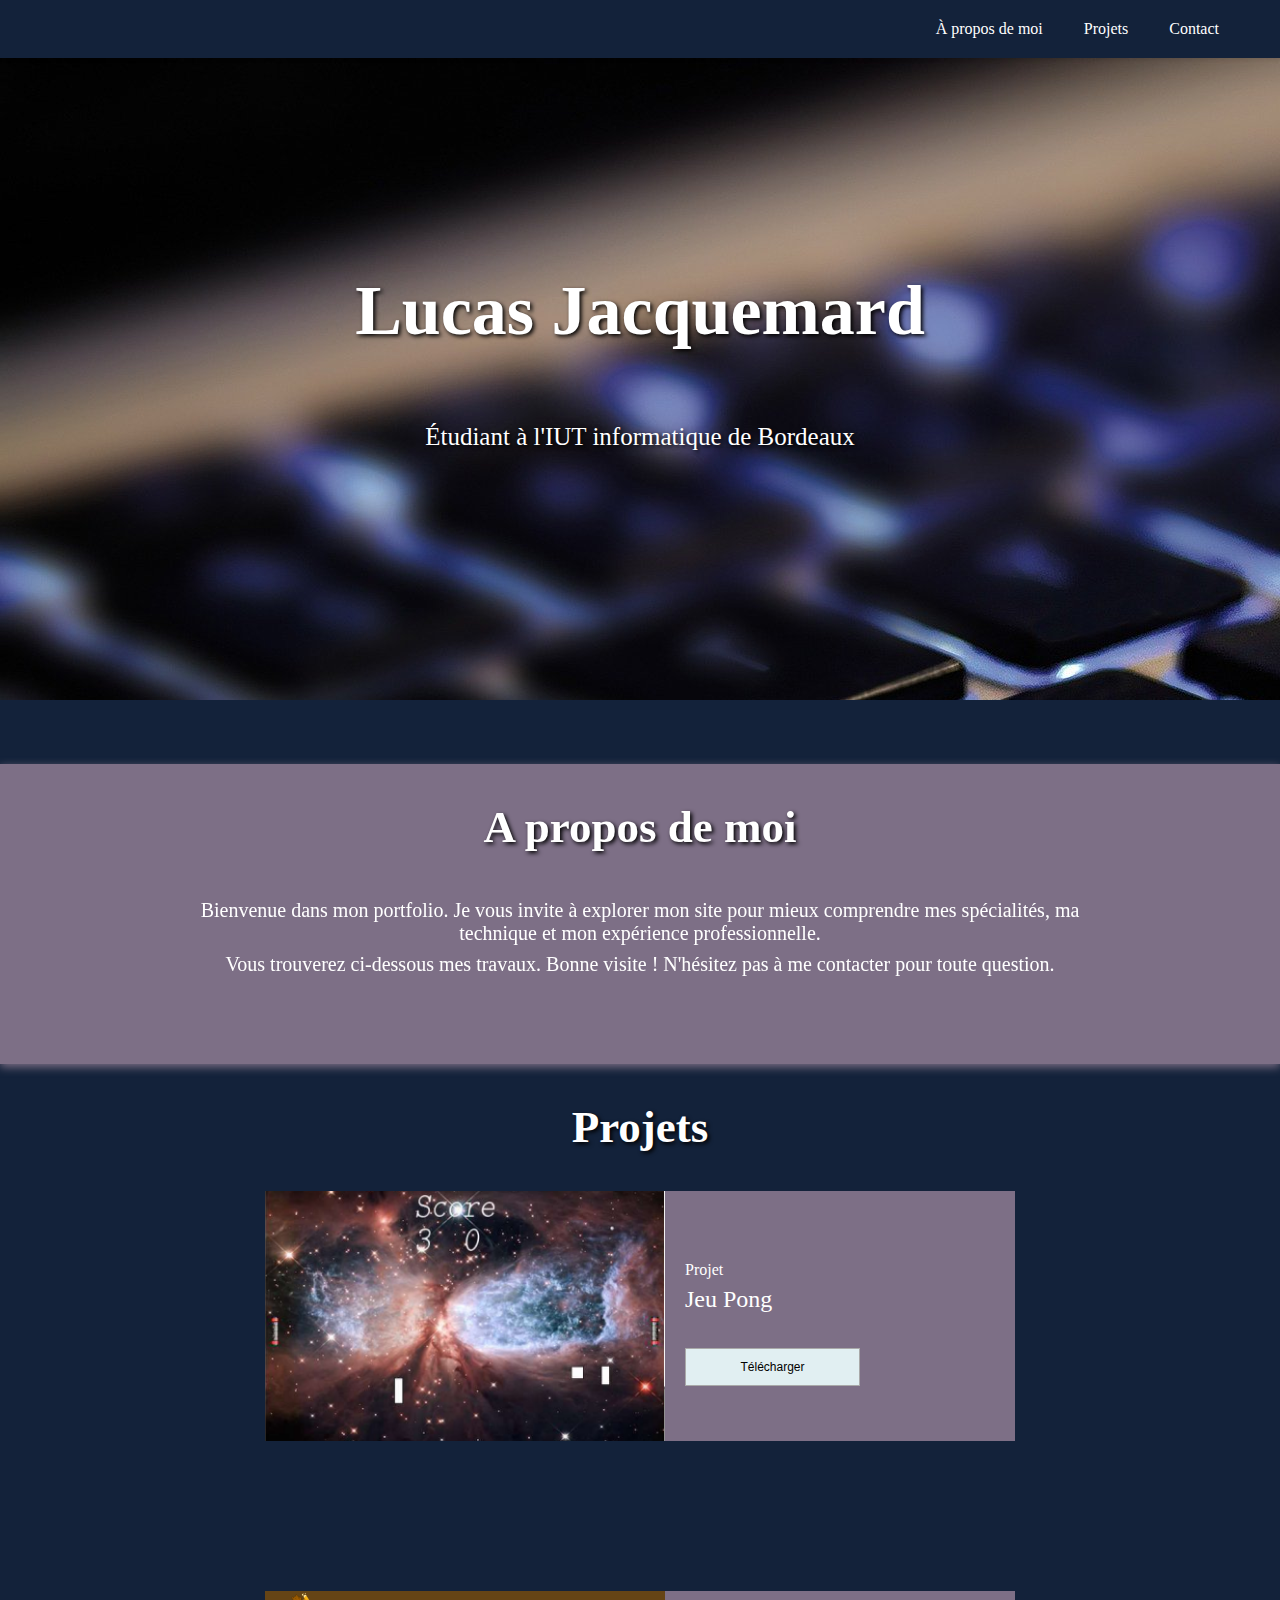
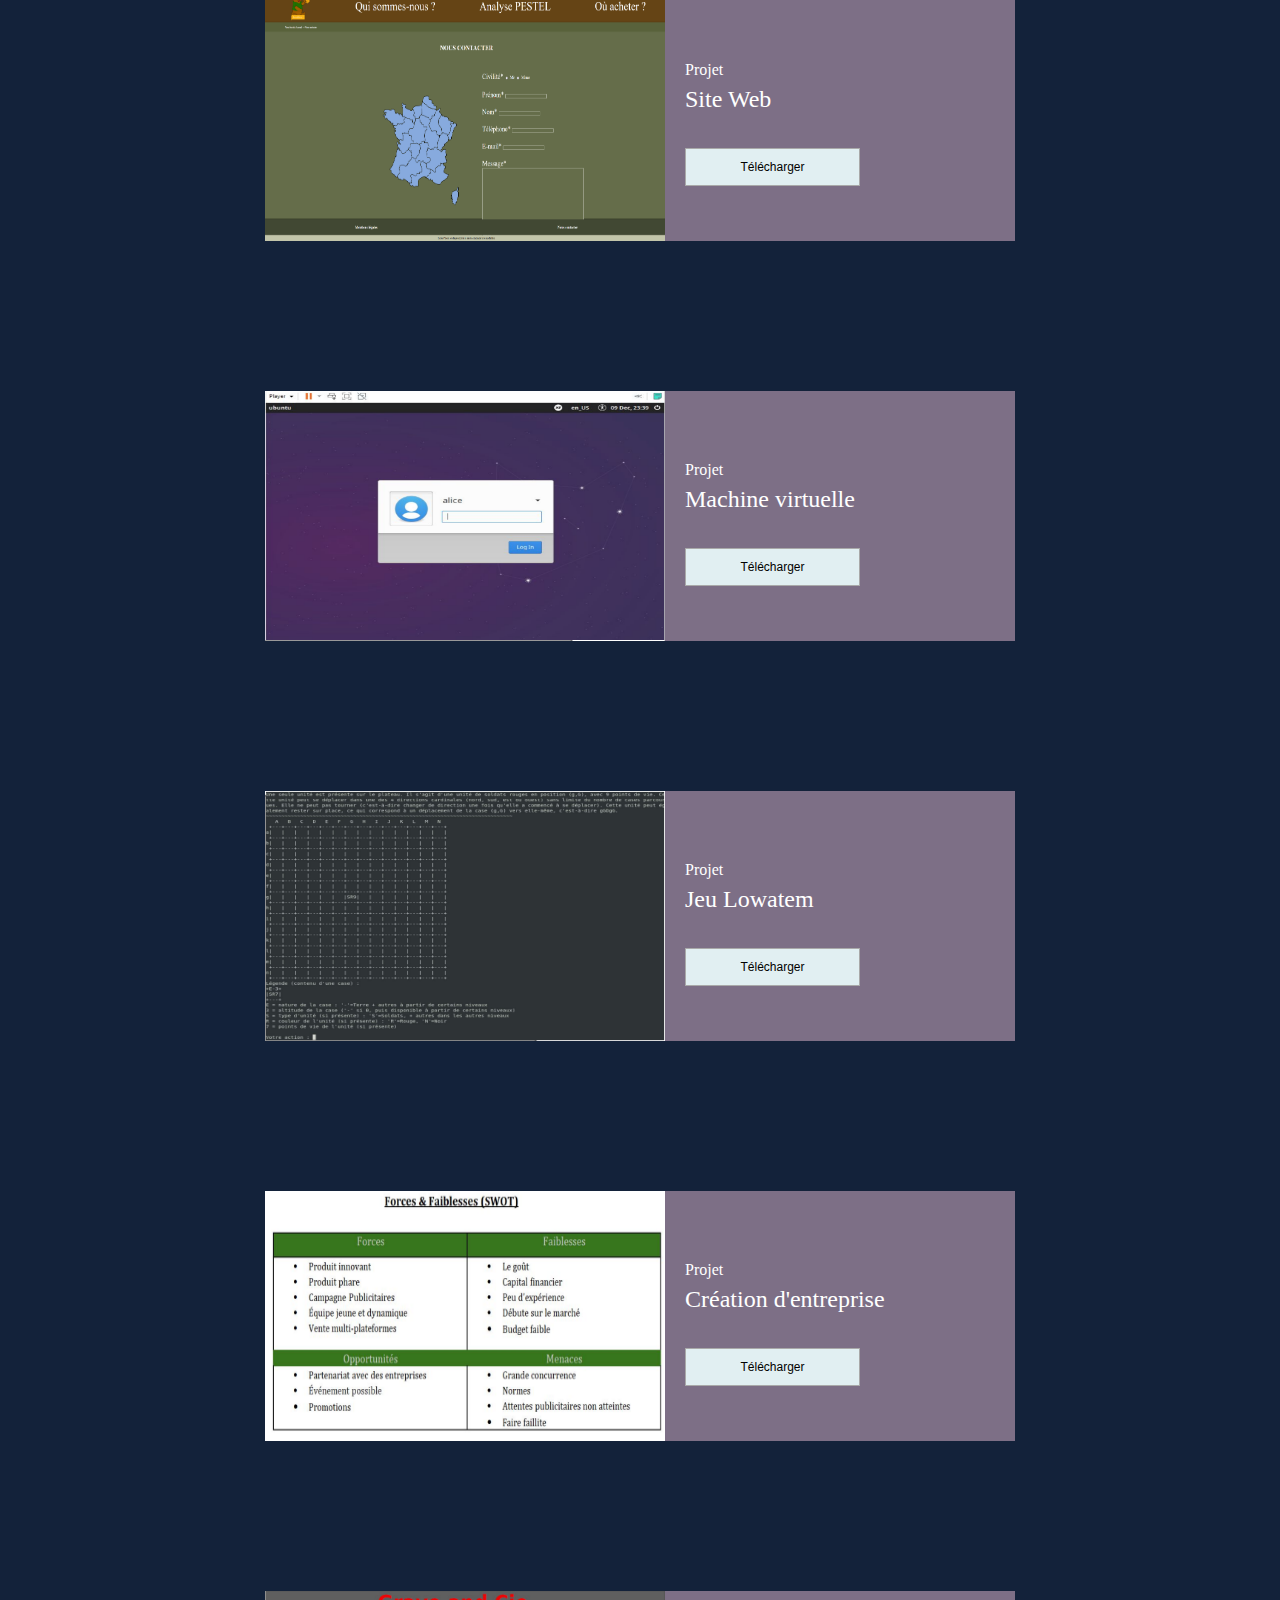
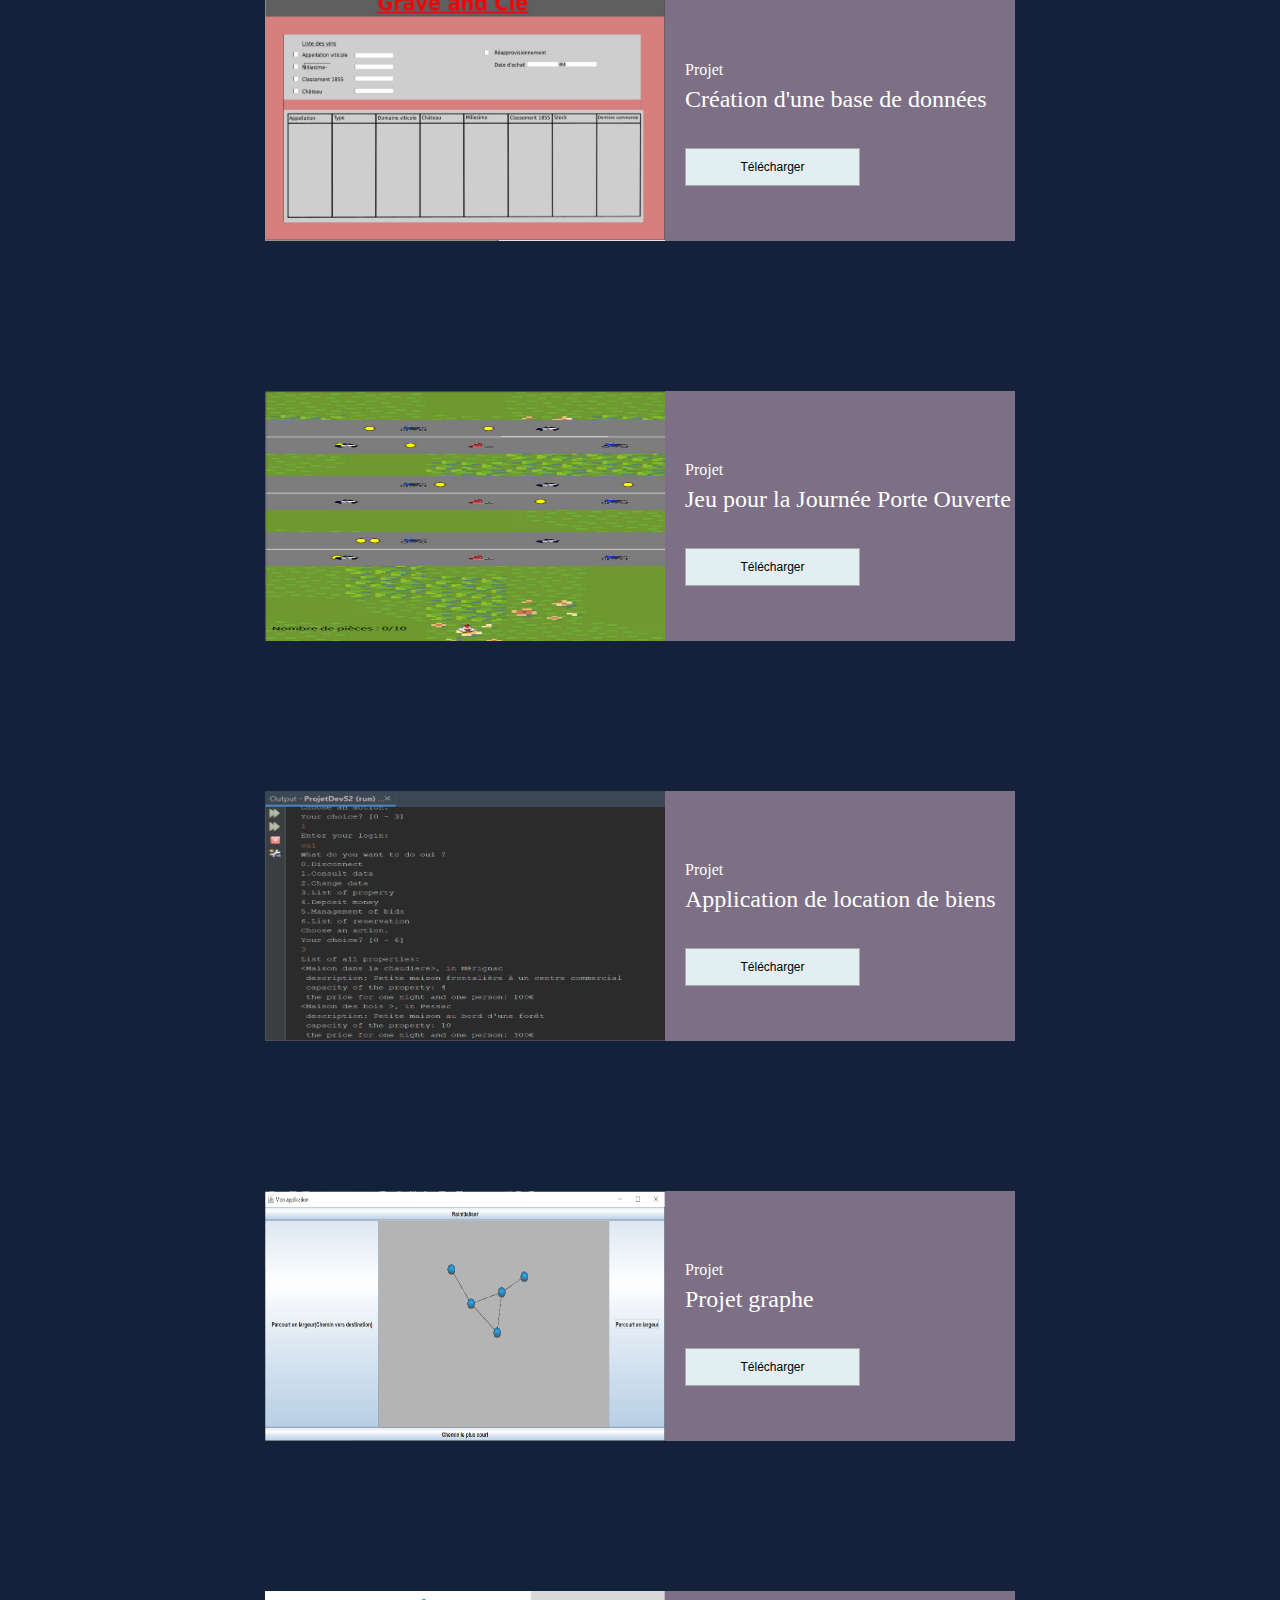
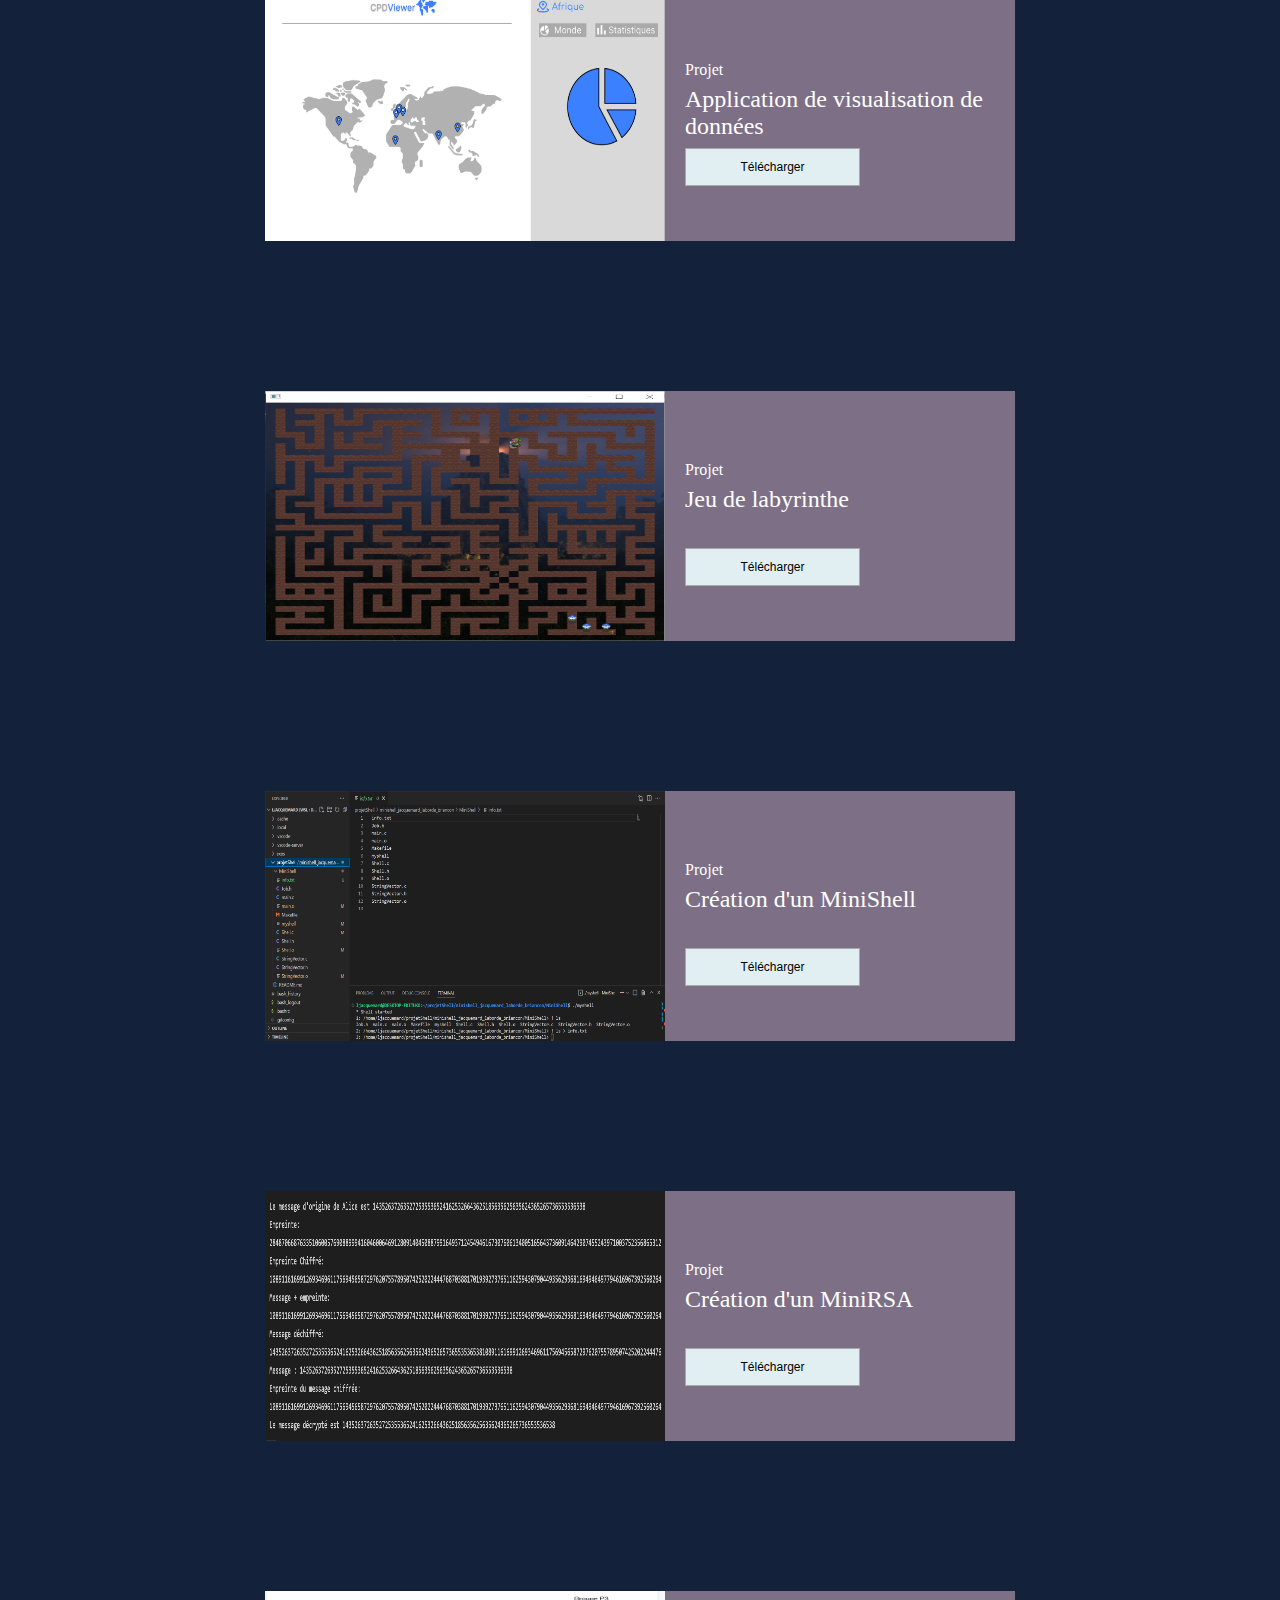
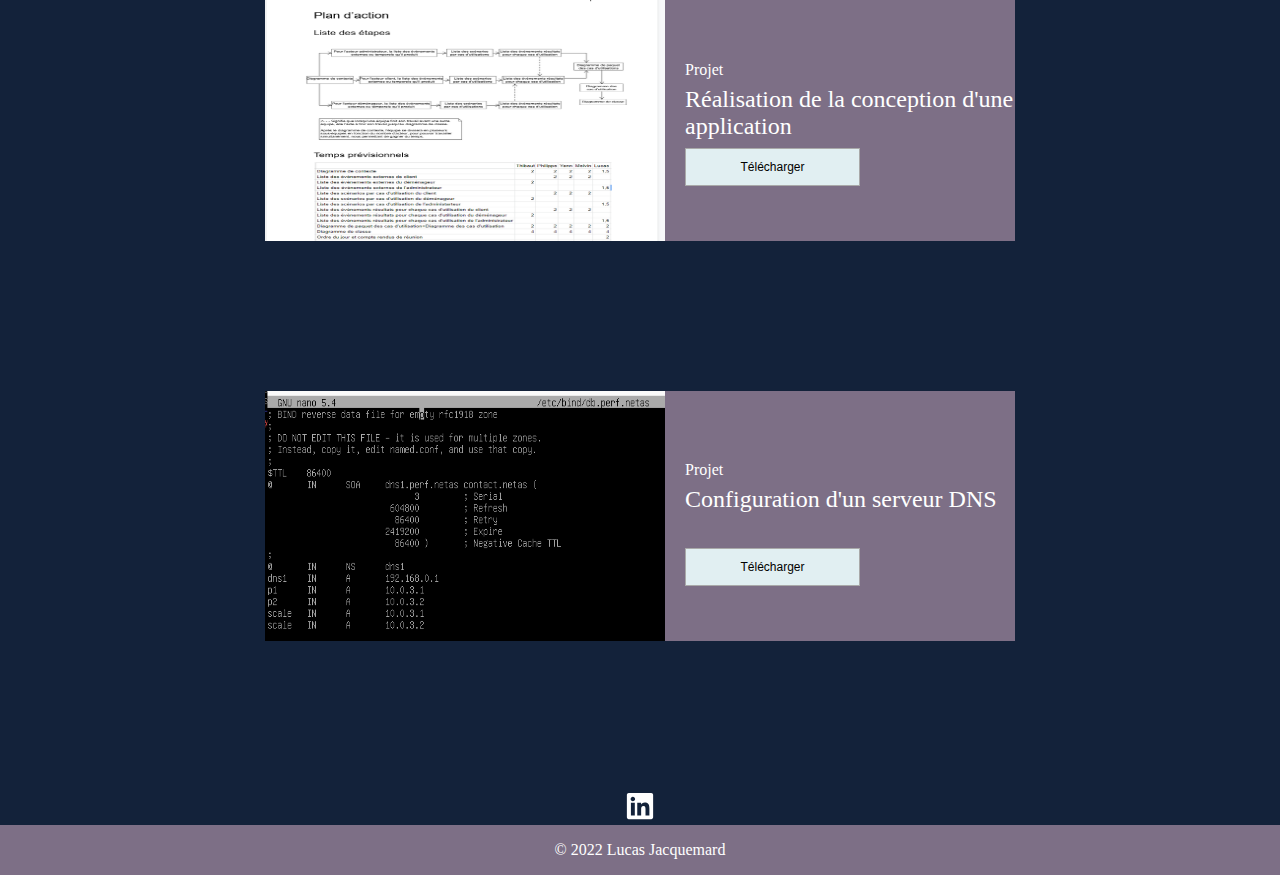
==== commit 585fb943: "Update index.html" ====
--- a/index.html
+++ b/index.html
@@ -14,7 +14,7 @@
             <label class="menu-icon" for="menu-btn"><span class="navicon"></span></label>
             <ul class="menu">
               <li><a href="#Presentation">À propos de moi</a></li>
-              <li><a href="#Projets">Projet</a></li>
+              <li><a href="#Projets">Projets</a></li>
               <li><a href="#Contact">Contact</a></li>
             </ul>
           </header>
